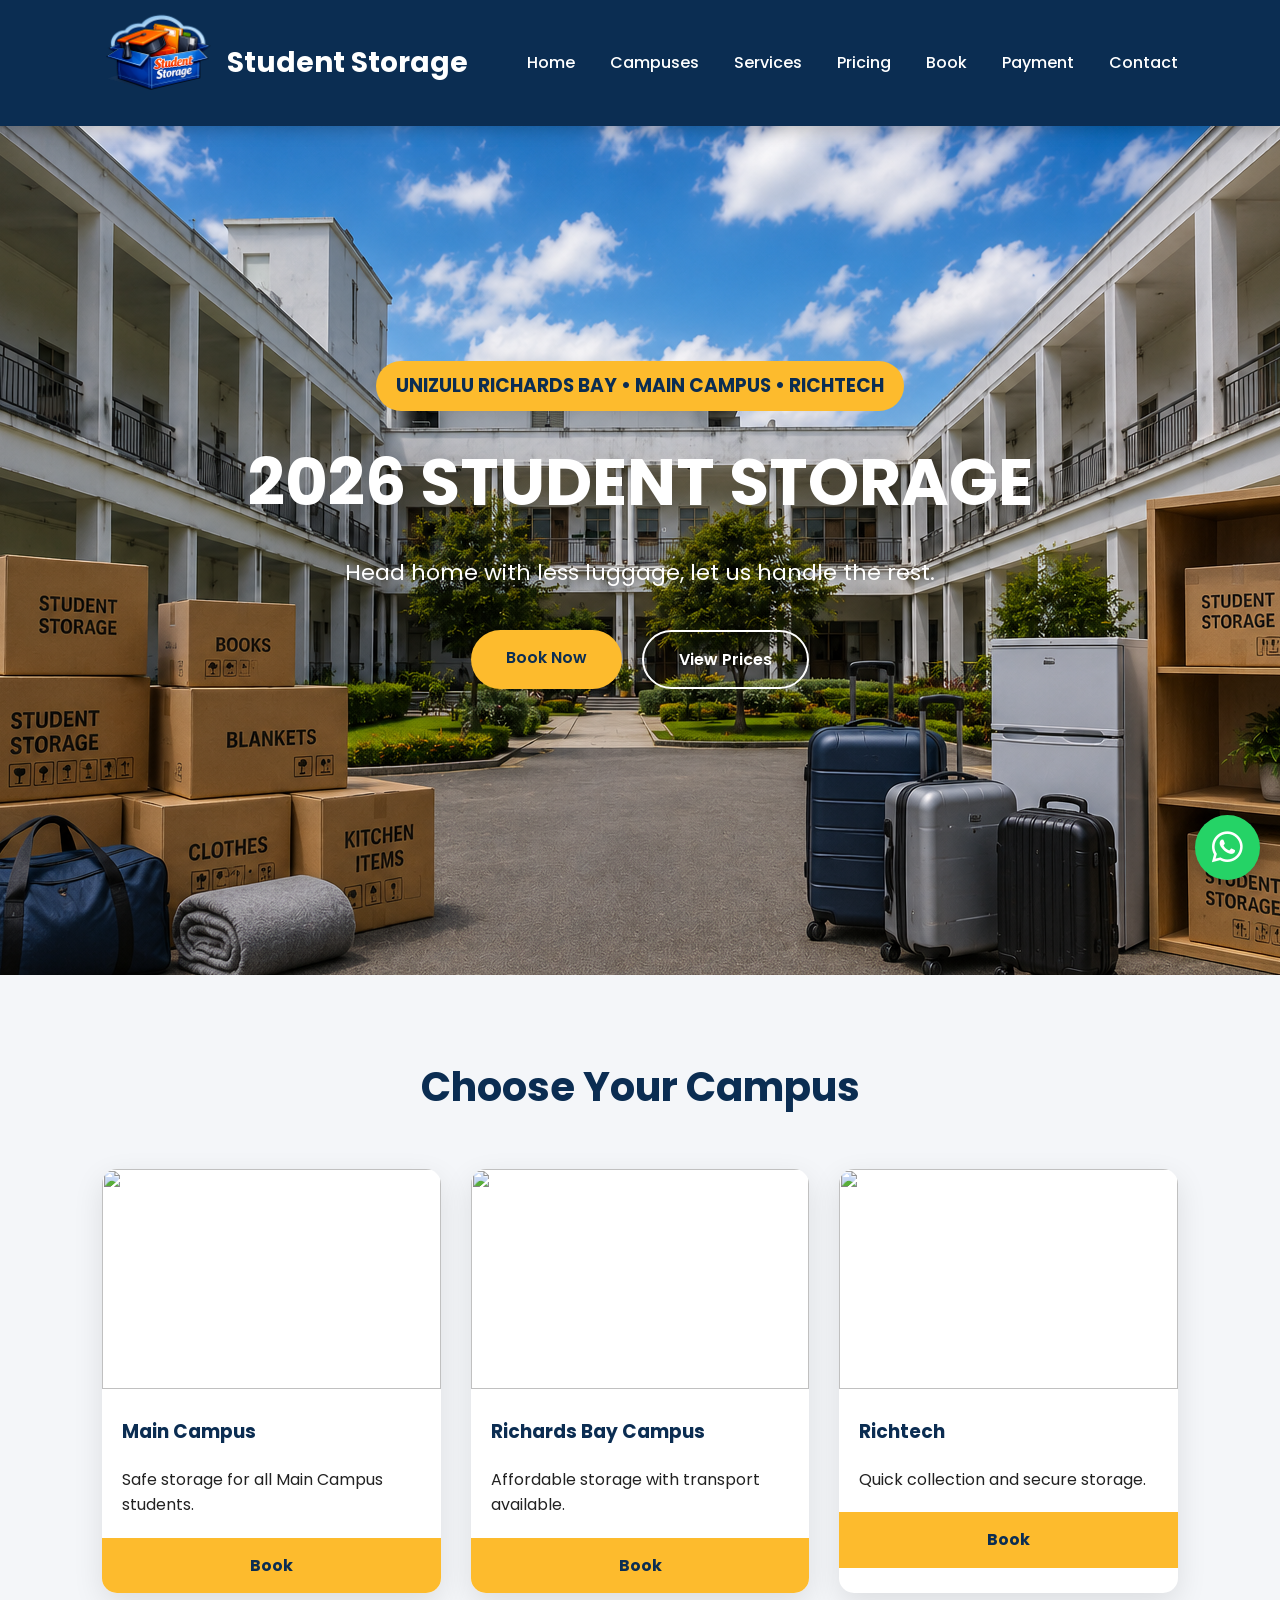
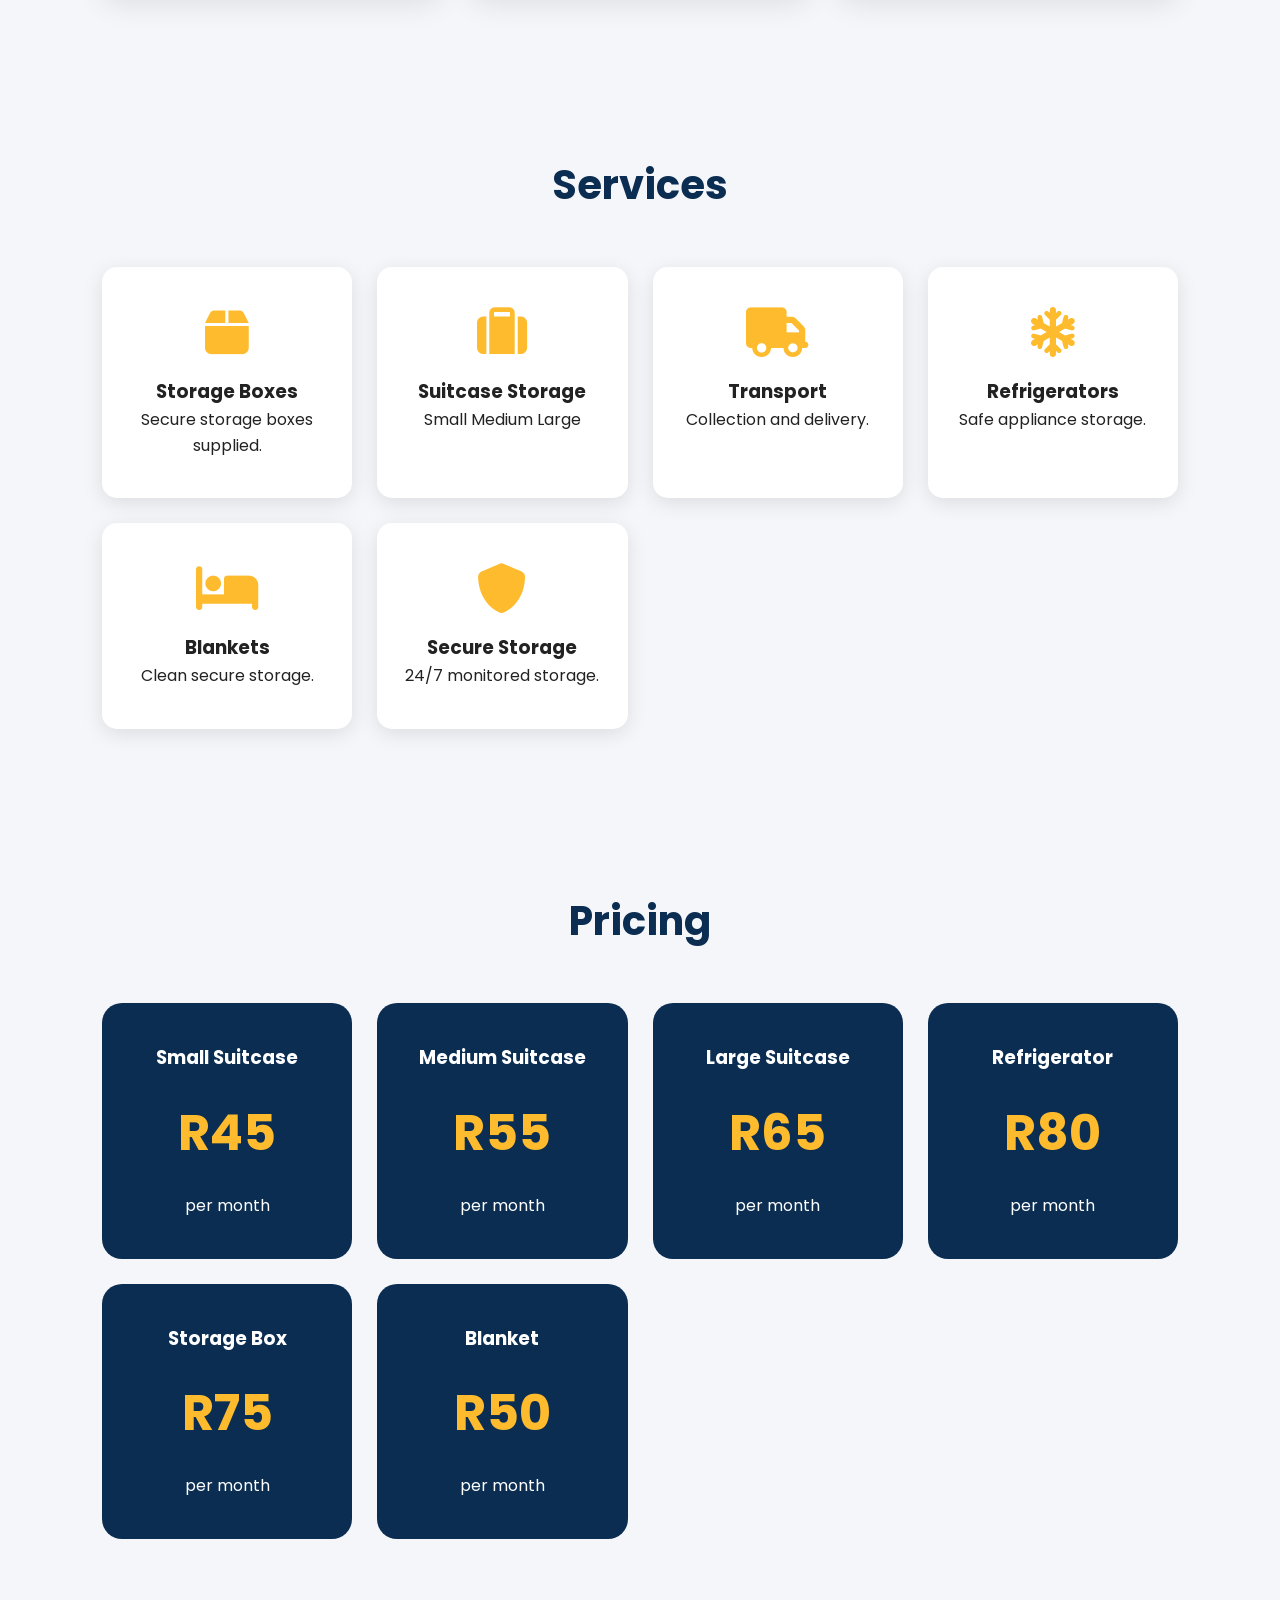
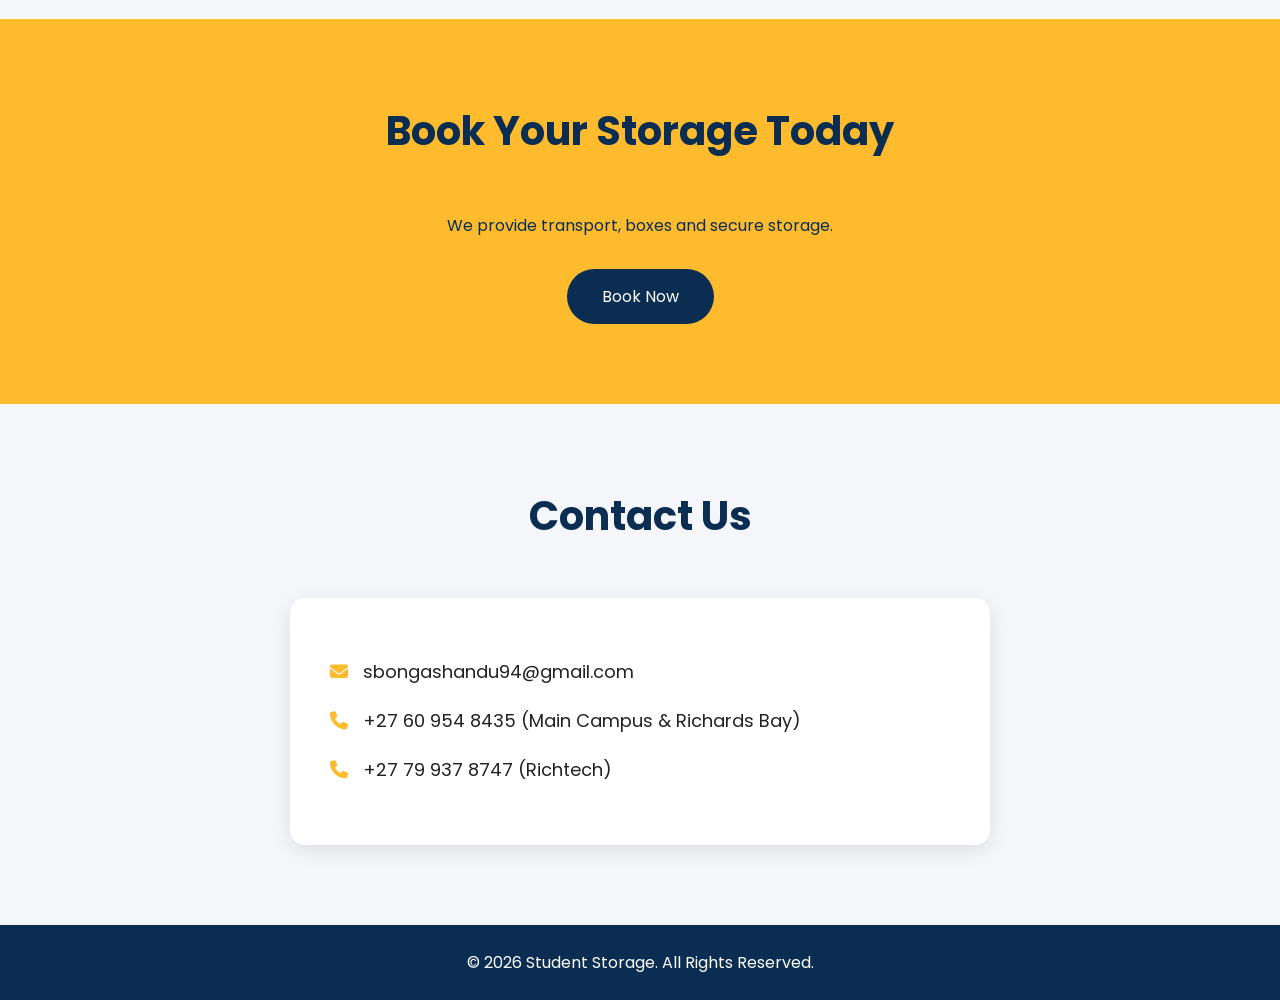
==== index.html @ e417b13e "logo" ====
<!DOCTYPE html>
<html lang="en">

<head>

<meta charset="UTF-8">
<meta name="viewport" content="width=device-width, initial-scale=1.0">

<title>Student Storage 2026</title>

<link rel="stylesheet" href="css/style.css">

<link rel="preconnect" href="https://fonts.googleapis.com">

<link href="https://fonts.googleapis.com/css2?family=Poppins:wght@300;400;500;600;700&display=swap" rel="stylesheet">

<link rel="stylesheet"
href="https://cdnjs.cloudflare.com/ajax/libs/font-awesome/6.6.0/css/all.min.css">

</head>

<body>

<!-- ================= NAVBAR ================= -->

<header>

<nav class="navbar">

<div class="logo">
    <a href="index.html">
        <img src="images/log.png" alt="">
        <span>Student Storage</span>
    </a>
</div>
<ul class="nav-links">

<li><a href="#">Home</a></li>

<li><a href="#campuses">Campuses</a></li>

<li><a href="#services">Services</a></li>

<li><a href="#pricing">Pricing</a></li>

<li><a href="booking.html">Book</a></li>

<li><a href="payment.html">Payment</a></li>

<li><a href="contact.html">Contact</a></li>

</ul>

<div class="menu-btn">

<i class="fa-solid fa-bars"></i>

</div>

</nav>

</header>

<!-- ================= HERO ================= -->

<section class="hero">

<div class="overlay">

<h3>UNIZULU RICHARDS BAY • MAIN CAMPUS • RICHTECH</h3>

<h1>2026 STUDENT STORAGE</h1>

<p>
Head home with less luggage,
let us handle the rest.
</p>

<div class="hero-buttons">

<a href="booking.html" class="btn">
Book Now
</a>

<a href="#pricing" class="btn2">
View Prices
</a>

</div>

</div>

</section>

<!-- ================= CAMPUSES ================= -->

<section id="campuses">

<h2>Choose Your Campus</h2>

<div class="campus-container">

<div class="campus-card">

<img src="images/main-campus.jpg">

<h3>Main Campus</h3>

<p>
Safe storage for all Main Campus students.
</p>

<a href="booking.html" class="card-btn">
Book
</a>

</div>

<div class="campus-card">

<img src="images/richards.jpg">

<h3>Richards Bay Campus</h3>

<p>
Affordable storage with transport available.
</p>

<a href="booking.html" class="card-btn">
Book
</a>

</div>

<div class="campus-card">

<img src="images/richtech.jpg">

<h3>Richtech</h3>

<p>
Quick collection and secure storage.
</p>

<a href="booking.html" class="card-btn">
Book
</a>

</div>

</div>

</section>

<!-- ================= SERVICES ================= -->

<section id="services">

<h2>Services</h2>

<div class="services">

<div class="service">

<i class="fa-solid fa-box"></i>

<h3>Storage Boxes</h3>

<p>
Secure storage boxes supplied.
</p>

</div>

<div class="service">

<i class="fa-solid fa-suitcase"></i>

<h3>Suitcase Storage</h3>

<p>
Small
Medium
Large
</p>

</div>

<div class="service">

<i class="fa-solid fa-truck"></i>

<h3>Transport</h3>

<p>
Collection and delivery.
</p>

</div>

<div class="service">

<i class="fa-solid fa-snowflake"></i>

<h3>Refrigerators</h3>

<p>
Safe appliance storage.
</p>

</div>

<div class="service">

<i class="fa-solid fa-bed"></i>

<h3>Blankets</h3>

<p>
Clean secure storage.
</p>

</div>

<div class="service">

<i class="fa-solid fa-shield"></i>

<h3>Secure Storage</h3>

<p>
24/7 monitored storage.
</p>

</div>

</div>

</section>

<!-- ================= PRICING ================= -->

<section id="pricing">

<h2>Pricing</h2>

<div class="pricing">

<div class="price-card">

<h3>Small Suitcase</h3>

<h1>R45</h1>

<p>per month</p>

</div>

<div class="price-card">

<h3>Medium Suitcase</h3>

<h1>R55</h1>

<p>per month</p>

</div>

<div class="price-card">

<h3>Large Suitcase</h3>

<h1>R65</h1>

<p>per month</p>

</div>

<div class="price-card">

<h3>Refrigerator</h3>

<h1>R80</h1>

<p>per month</p>

</div>

<div class="price-card">

<h3>Storage Box</h3>

<h1>R75</h1>

<p>per month</p>

</div>

<div class="price-card">

<h3>Blanket</h3>

<h1>R50</h1>

<p>per month</p>

</div>

</div>

</section>

<!-- ================= CTA ================= -->

<section class="cta">

<h2>
Book Your Storage Today
</h2>

<p>

We provide transport,
boxes and secure storage.

</p>

<a href="booking.html">

Book Now

</a>

</section>

<!-- ================= CONTACT ================= -->

<section class="contact">

<h2>Contact Us</h2>

<div class="contact-box">

<p>

<i class="fa-solid fa-envelope"></i>

sbongashandu94@gmail.com

</p>

<p>

<i class="fa-solid fa-phone"></i>

+27 60 954 8435

(Main Campus & Richards Bay)

</p>

<p>

<i class="fa-solid fa-phone"></i>

+27 79 937 8747

(Richtech)

</p>

</div>

</section>

<!-- ================= FOOTER ================= -->

<footer>

<p>

© 2026 Student Storage.

All Rights Reserved.

</p>

</footer>

<!-- ================= WHATSAPP ================= -->

<a
href="https://wa.me/27609548435"
class="whatsapp"
target="_blank">

<i class="fab fa-whatsapp"></i>

</a>

<script src="js/script.js"></script>

</body>

</html>
---- css/style.css ----
/* ==========================
   GOOGLE FONT & RESET
========================== */

*{
    margin:0;
    padding:0;
    box-sizing:border-box;
}

html{
    scroll-behavior:smooth;
}

body{
    font-family:'Poppins',sans-serif;
    background:#f4f6f9;
    color:#222;
    line-height:1.6;
}

/* ==========================
   NAVBAR
========================== */

header{
    position:fixed;
    top:0;
    width:100%;
    z-index:999;
}

.navbar{

    background:#0b2d52;

    display:flex;

    justify-content:space-between;

    align-items:center;

    padding:18px 8%;

    box-shadow:0 5px 15px rgba(0,0,0,.2);

}

.logo{

    color:#FDBB2D;

    font-size:28px;

    font-weight:700;

}

.nav-links{

    display:flex;

    list-style:none;

    gap:35px;

}

.nav-links a{

    color:white;

    text-decoration:none;

    font-weight:500;

    transition:.3s;

}

.nav-links a:hover{

    color:#FDBB2D;

}

.menu-btn{

    display:none;

    color:white;

    font-size:28px;

    cursor:pointer;

}

/* ==========================
   HERO
========================== */

.hero{
    margin-top:75px;
    height:100vh;

    background:
    linear-gradient(rgba(11,45,82,.65),
    rgba(11,45,82,.65)),


    background-size:cover;
    background-position:center;
    background-repeat:no-repeat;
    background-image:url("../images/hero-bg.png");

    display:flex;
    justify-content:center;
    align-items:center;
    text-align:center;
    color:white;
}

.overlay{

    max-width:900px;

    padding:20px;

}

.hero h3{

    display:inline-block;

    background:#FDBB2D;

    color:#0b2d52;

    padding:10px 20px;

    border-radius:30px;

    margin-bottom:20px;

}

.hero h1{

    font-size:65px;

    margin-bottom:20px;

}

.hero p{

    font-size:22px;

    margin-bottom:40px;

}

.hero-buttons{

    display:flex;

    justify-content:center;

    gap:20px;

    flex-wrap:wrap;

}

.btn,
.btn2{

    padding:15px 35px;

    border-radius:50px;

    text-decoration:none;

    font-weight:600;

    transition:.3s;

}

.btn{

    background:#FDBB2D;

    color:#0b2d52;

}

.btn:hover{

    transform:translateY(-4px);

}

.btn2{

    border:2px solid white;

    color:white;

}

.btn2:hover{

    background:white;

    color:#0b2d52;

}

/* ==========================
   SECTION
========================== */

section{

    padding:80px 8%;

}

section h2{

    text-align:center;

    font-size:40px;

    margin-bottom:50px;

    color:#0b2d52;

}

/* ==========================
   CAMPUS
========================== */

.campus-container{

    display:grid;

    grid-template-columns:repeat(auto-fit,minmax(300px,1fr));

    gap:30px;

}

.campus-card{

    background:white;

    border-radius:15px;

    overflow:hidden;

    box-shadow:0 10px 30px rgba(0,0,0,.1);

    transition:.3s;

}

.campus-card:hover{

    transform:translateY(-10px);

}

.campus-card img{

    width:100%;

    height:220px;

    object-fit:cover;

}

.campus-card h3{

    padding:20px;

    color:#0b2d52;

}

.campus-card p{

    padding:0 20px 20px;

}

.card-btn{

    display:block;

    background:#FDBB2D;

    color:#0b2d52;

    text-align:center;

    padding:15px;

    text-decoration:none;

    font-weight:bold;

}

/* ==========================
   SERVICES
========================== */

.services{

    display:grid;

    grid-template-columns:repeat(auto-fit,minmax(250px,1fr));

    gap:25px;

}

.service{

    background:white;

    text-align:center;

    padding:40px 20px;

    border-radius:15px;

    transition:.3s;

    box-shadow:0 5px 20px rgba(0,0,0,.1);

}

.service:hover{

    transform:translateY(-8px);

}

.service i{

    font-size:50px;

    color:#FDBB2D;

    margin-bottom:20px;

}

/* ==========================
   PRICING
========================== */

.pricing{

    display:grid;

    grid-template-columns:repeat(auto-fit,minmax(250px,1fr));

    gap:25px;

}

.price-card{

    background:#0b2d52;

    color:white;

    border-radius:20px;

    padding:40px;

    text-align:center;

    transition:.3s;

}

.price-card:hover{

    transform:scale(1.05);

}

.price-card h1{

    color:#FDBB2D;

    font-size:50px;

    margin:20px 0;

}

/* ==========================
   CTA
========================== */

.cta{

    background:#FDBB2D;

    text-align:center;

    color:#0b2d52;

}

.cta h2{

    color:#0b2d52;

}

.cta a{

    display:inline-block;

    margin-top:30px;

    padding:15px 35px;

    background:#0b2d52;

    color:white;

    border-radius:40px;

    text-decoration:none;

}

/* ==========================
   CONTACT
========================== */

.contact-box{

    max-width:700px;

    margin:auto;

    background:white;

    padding:40px;

    border-radius:15px;

    box-shadow:0 5px 20px rgba(0,0,0,.1);

}

.contact-box p{

    margin:20px 0;

    font-size:18px;

}

.contact-box i{

    color:#FDBB2D;

    margin-right:10px;

}

/* ==========================
   FOOTER
========================== */

footer{

    background:#0b2d52;

    color:white;

    text-align:center;

    padding:25px;

}

/* ==========================
   WHATSAPP
========================== */

.whatsapp{

    position:fixed;

    right:20px;

    bottom:20px;

    width:65px;

    height:65px;

    background:#25D366;

    color:white;

    border-radius:50%;

    display:flex;

    justify-content:center;

    align-items:center;

    text-decoration:none;

    font-size:35px;

    box-shadow:0 5px 20px rgba(0,0,0,.3);

    transition:.3s;

}

.whatsapp:hover{

    transform:scale(1.1);

}

/* ==========================
   RESPONSIVE
========================== */

@media(max-width:900px){

.nav-links{

display:none;

}

.menu-btn{

display:block;

}

.hero h1{

font-size:42px;

}

.hero p{

font-size:18px;

}

.hero{

height:80vh;

}

section{

padding:60px 20px;

}

}
/* Mobile Menu */

.nav-links.show{
    display:flex;
    flex-direction:column;
    position:absolute;
    top:75px;
    left:0;
    width:100%;
    background:#0b2d52;
    padding:20px;
    gap:20px;
}

/* Active Nav */

.nav-links a.active{
    color:#FDBB2D;
}

/* Scroll Animation */

.hidden{
    opacity:0;
    transform:translateY(60px);
    transition:all .8s ease;
}

.visible{
    opacity:1;
    transform:translateY(0);
}
/* ==========================
   CONTACT PAGE
========================== */

.contact-hero{
    height:45vh;

    background:
    linear-gradient(
    rgba(10,35,70,.75),
    rgba(10,35,70,.75)
    ),
    url("../images/contact-bg.png");

    background-size:cover;
    background-position:center;

    display:flex;
    align-items:center;
    justify-content:center;

    text-align:center;
    color:white;
}


.contact-container{

    width:90%;
    max-width:1200px;

    margin:70px auto;

    display:grid;

    grid-template-columns:1fr 1fr;

    gap:40px;

}


.contact-info,
.contact-form{

    background:white;

    padding:40px;

    border-radius:20px;

    box-shadow:0 10px 25px rgba(0,0,0,.08);

}


.contact-form input,
.contact-form textarea{

    width:100%;

    padding:15px;

    margin-bottom:20px;

    border-radius:10px;

    border:1px solid #ddd;

}


.contact-form button{

    background:#FDBB2D;

    color:#0b2d52;

    padding:15px 35px;

    border:none;

    border-radius:40px;

    font-weight:bold;

    cursor:pointer;

}


@media(max-width:768px){

.contact-container{

    grid-template-columns:1fr;

}

}/* ==========================
   WHATSAPP OPTIONS
========================== */


.whatsapp-options{

    margin-top:40px;

    text-align:center;

}


.whatsapp-options h2{

    color:#0b2d52;

    margin-bottom:25px;

}



.whatsapp-btn{

    display:block;

    width:280px;

    margin:15px auto;

    padding:15px 25px;

    background:#25D366;

    color:white;

    text-decoration:none;

    border-radius:40px;

    font-weight:bold;

    transition:.3s;

}



.whatsapp-btn i{

    margin-right:10px;

    font-size:20px;

}




.whatsapp-btn:hover{

    transform:translateY(-5px);

    box-shadow:0 10px 20px rgba(0,0,0,.2);

}
.logo img{
    height:80px;
    width:auto;
    transform:scale(1.4);
    transform-origin:left;
}
.logo img{
    height:90px;
    width:auto;
}
.logo{
    display:flex;
    align-items:center;
}

.logo a{
    display:flex;
    align-items:center;
    gap:35px;
    text-decoration:none;
}

.logo img{
    height:90px;
    width: auto;
    display:block;
}

.logo span{
    color:white;
    font: size 22px;
    font-weight:700;
    line-height:1;
    margin:0;
}
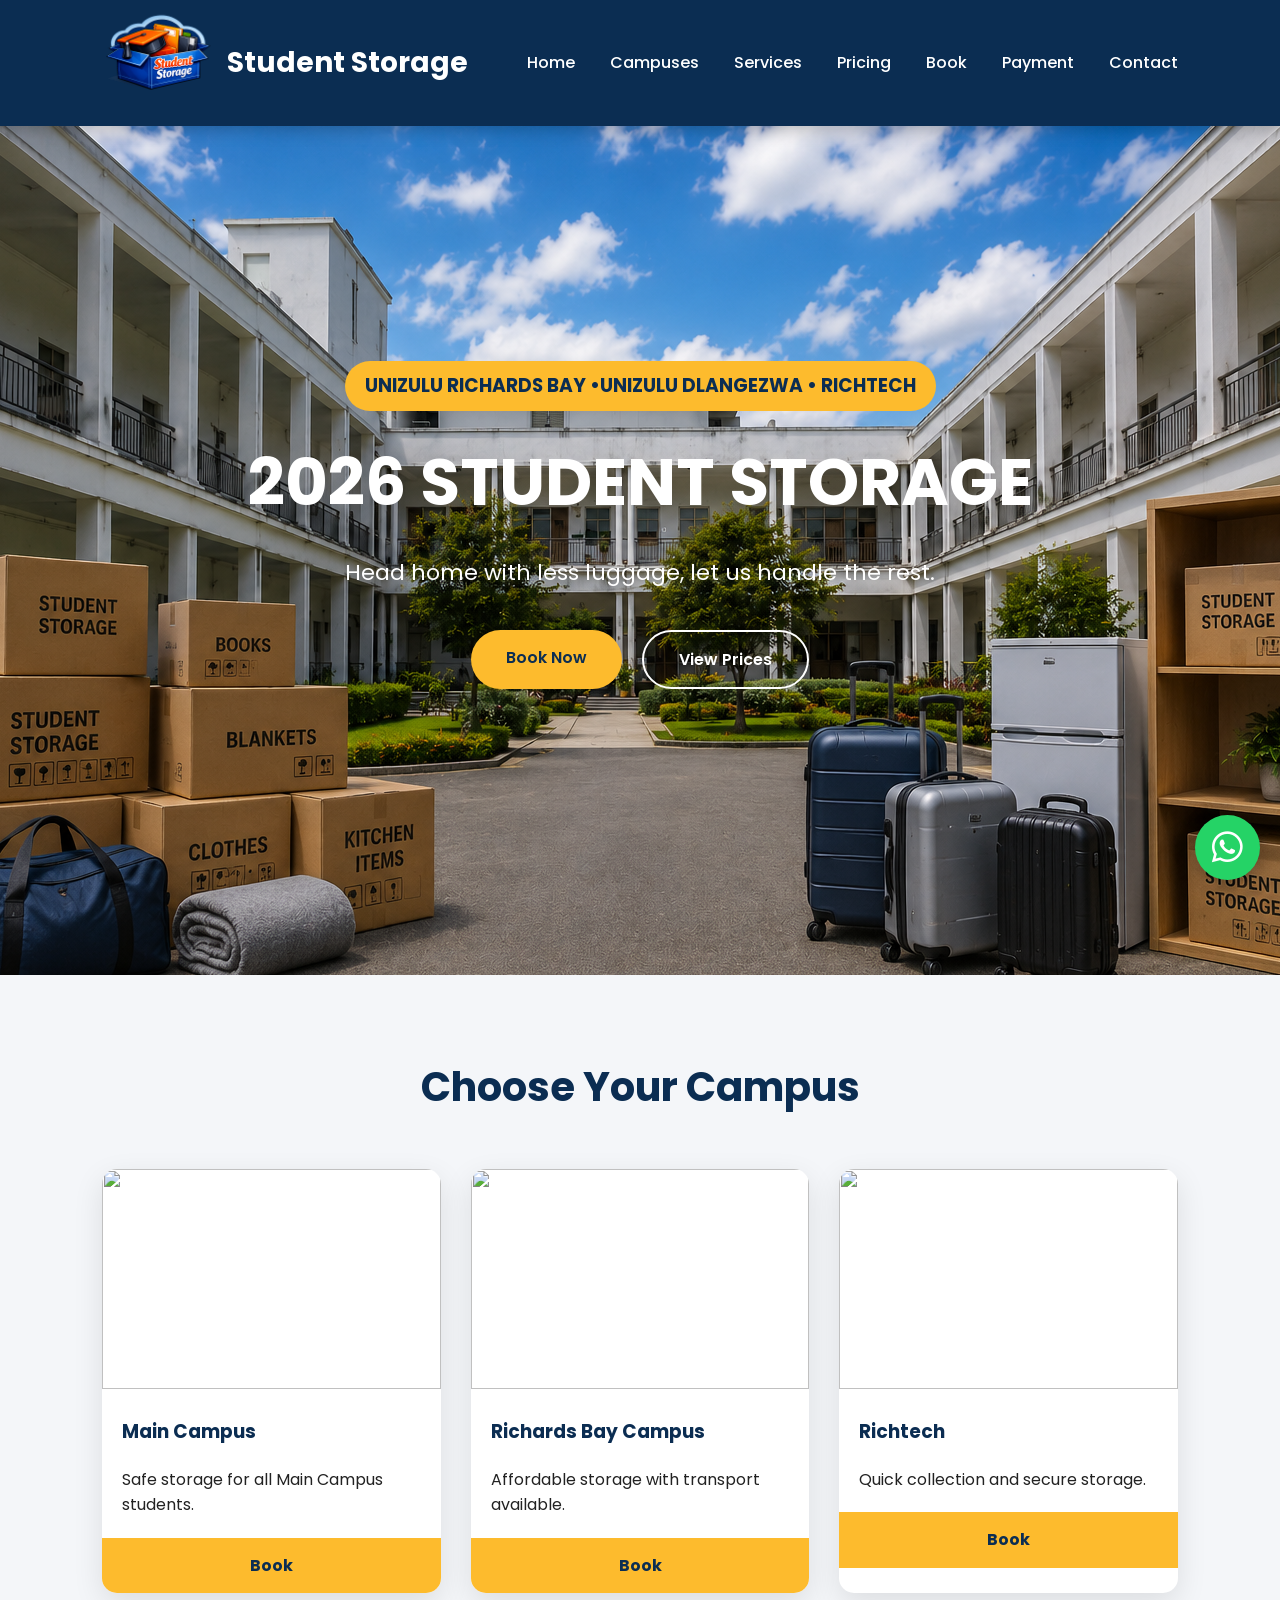
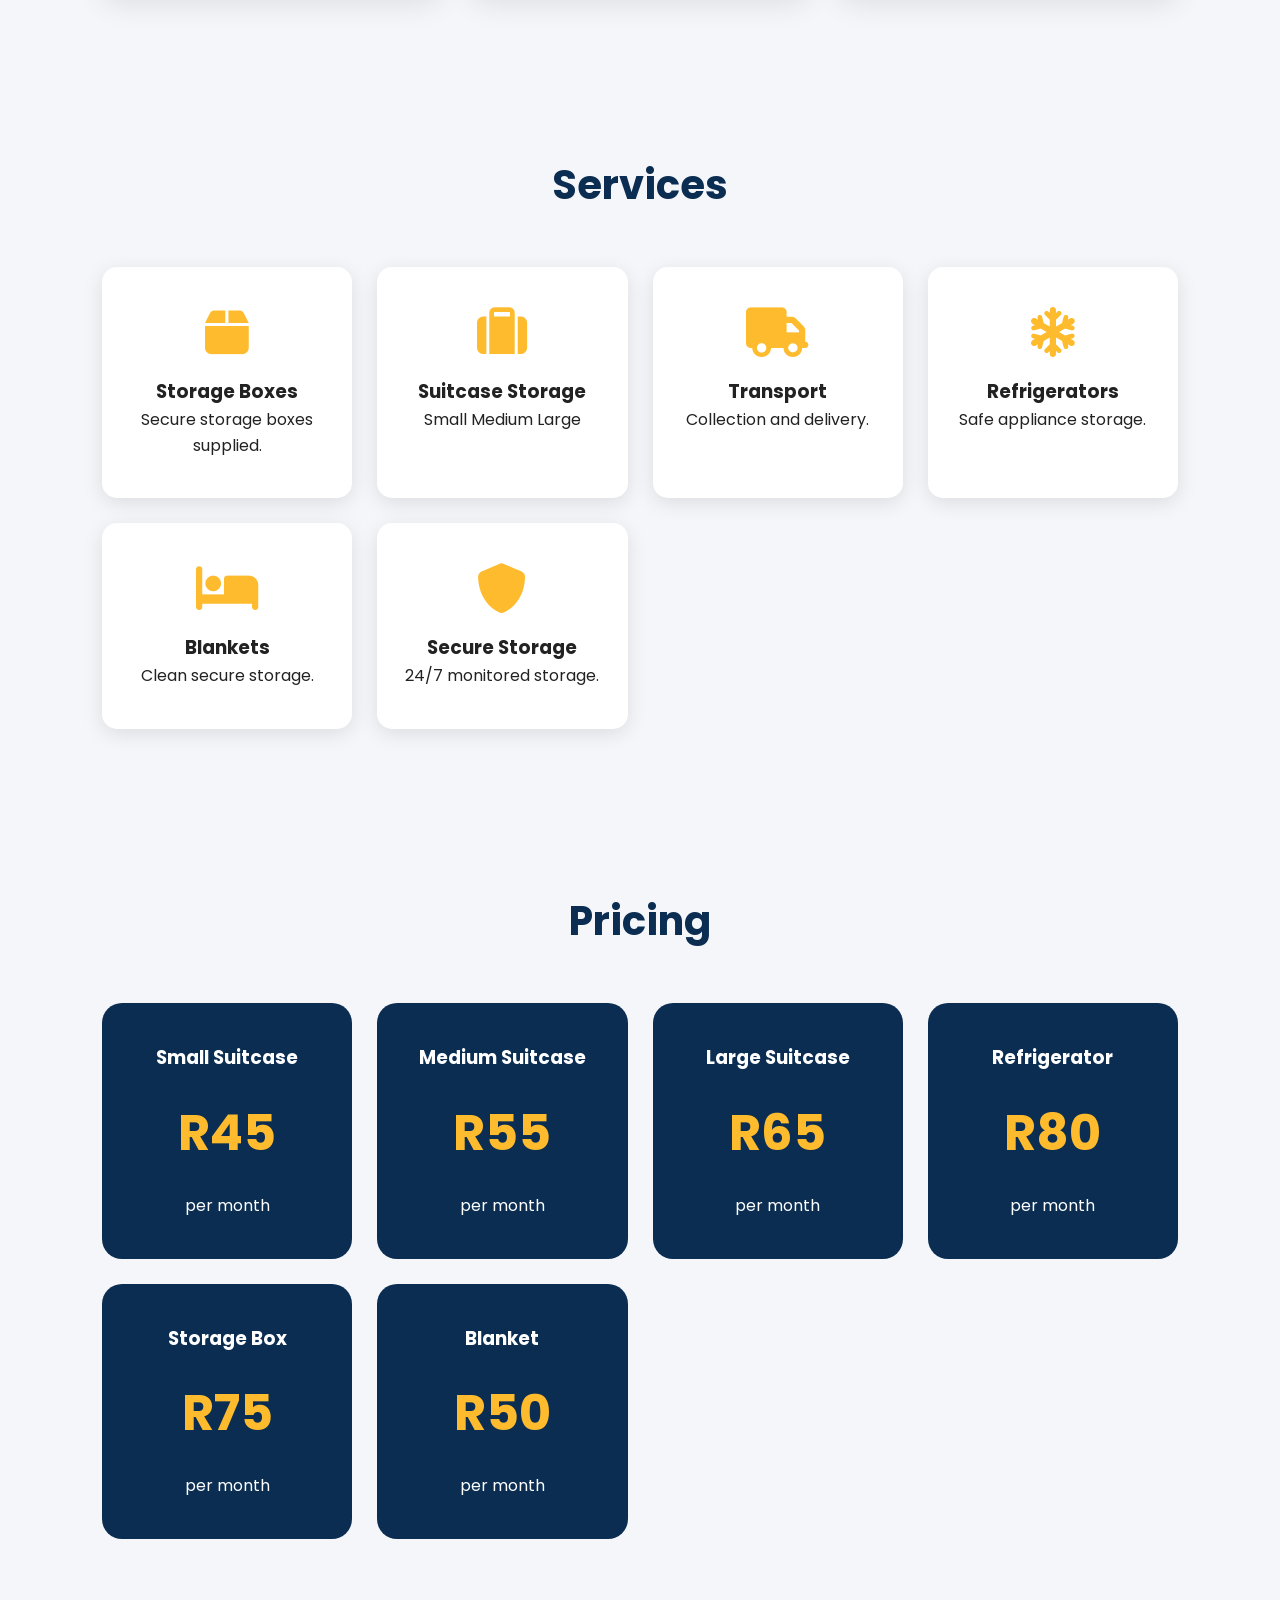
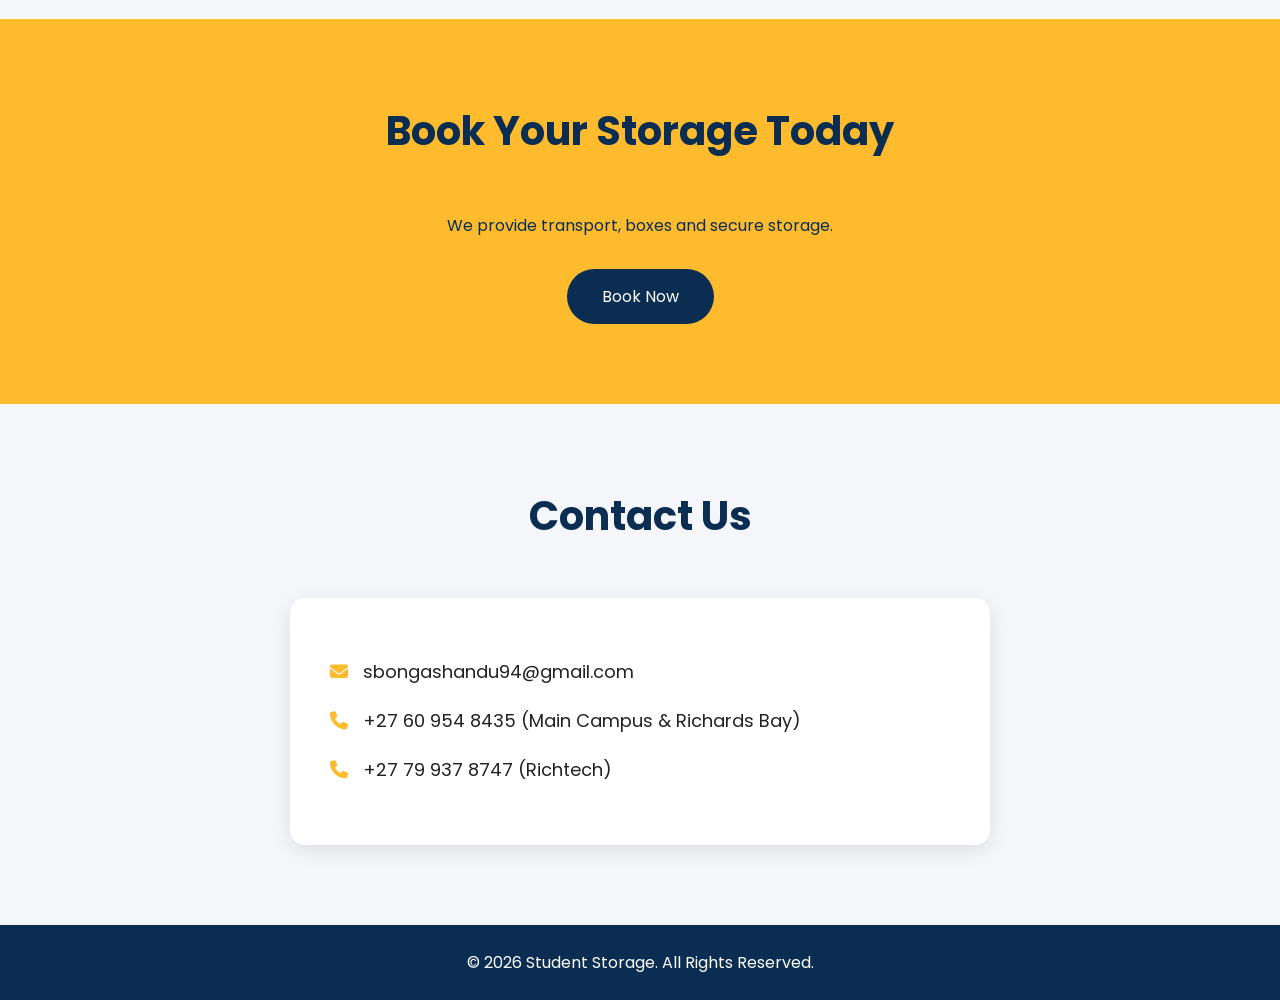
==== commit 93ae4261: "name update" ====
--- a/index.html
+++ b/index.html
@@ -67,7 +67,7 @@
 
 <div class="overlay">
 
-<h3>UNIZULU RICHARDS BAY • MAIN CAMPUS • RICHTECH</h3>
+<h3>UNIZULU RICHARDS BAY •UNIZULU DLANGEZWA • RICHTECH</h3>
 
 <h1>2026 STUDENT STORAGE</h1>
 
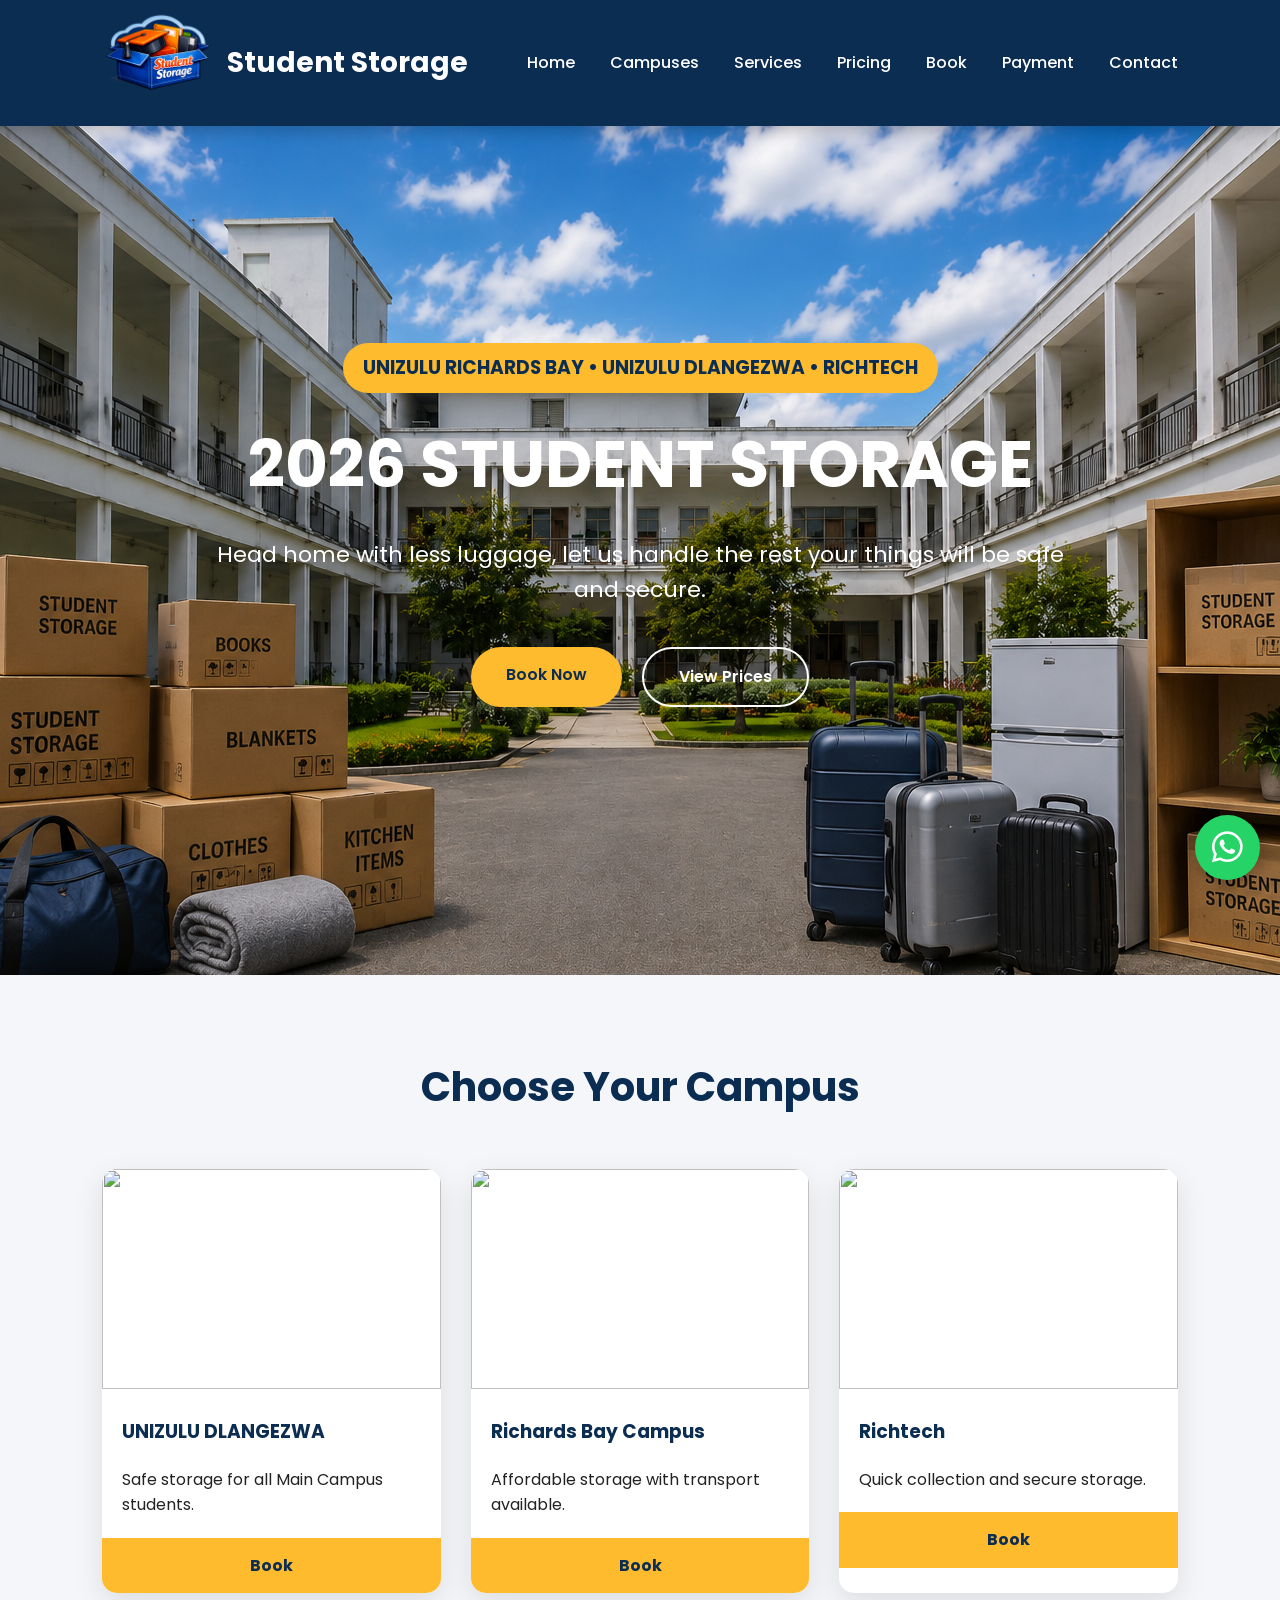
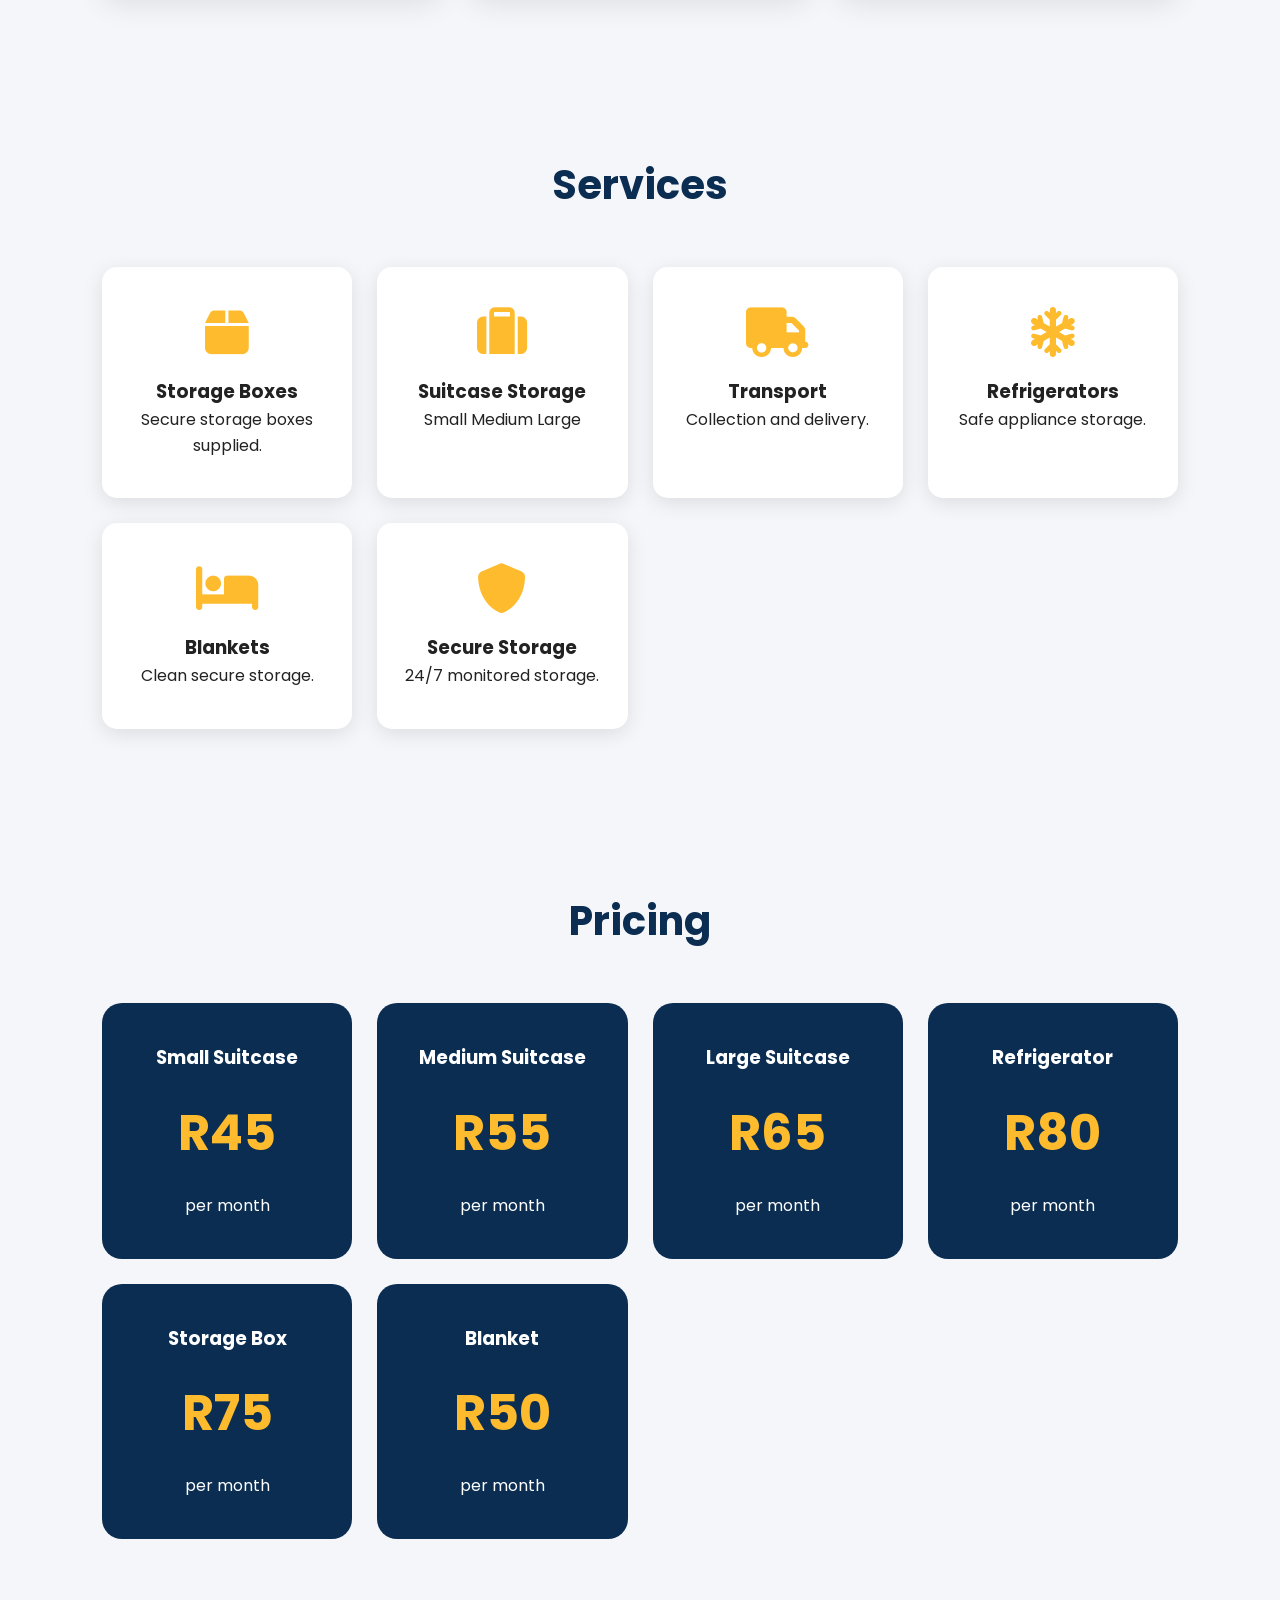
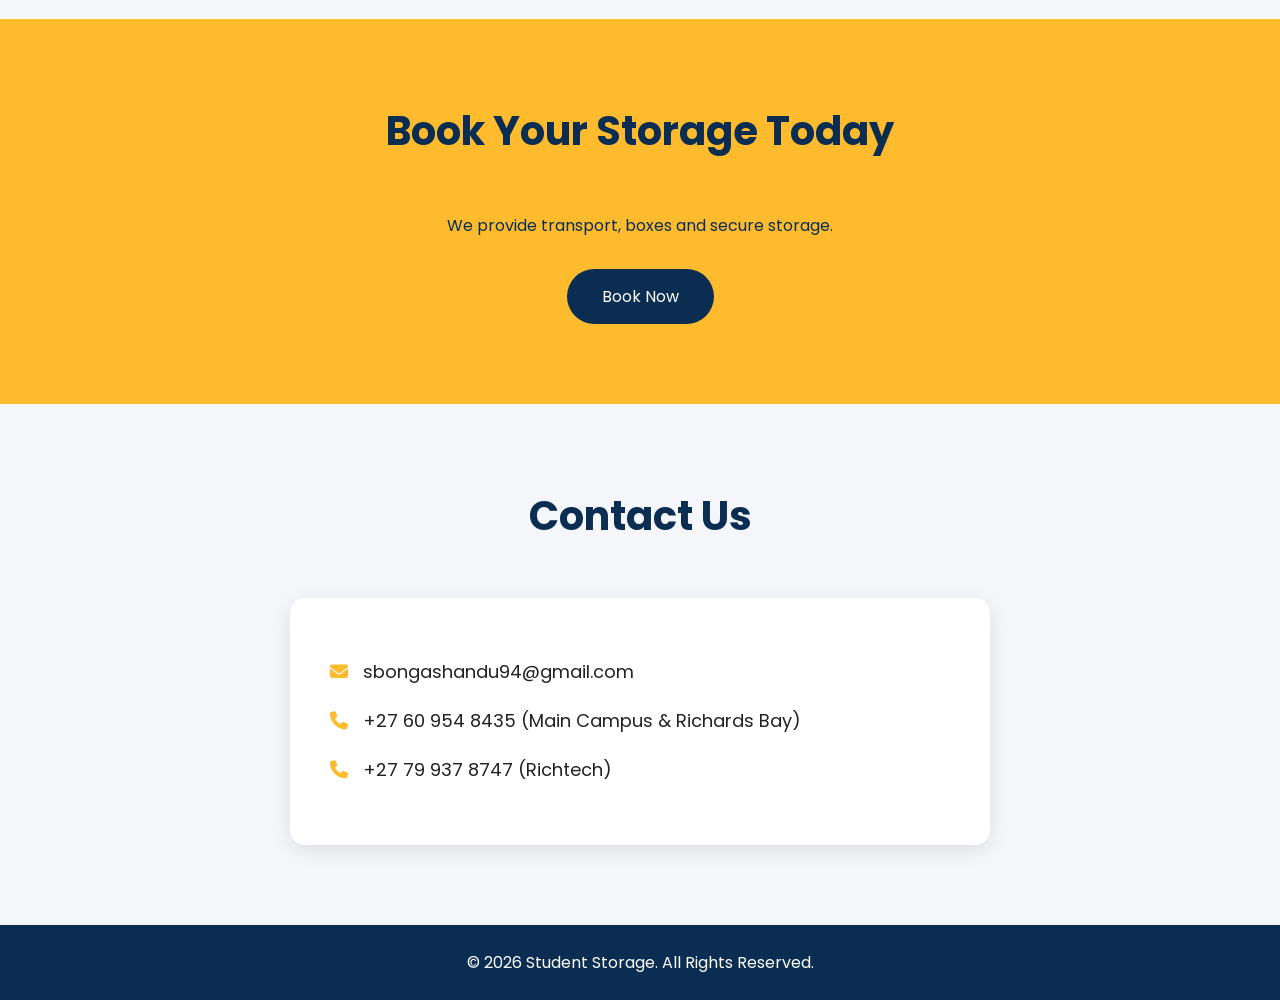
==== commit a5c6b738: "ll" ====
--- a/index.html
+++ b/index.html
@@ -67,13 +67,13 @@
 
 <div class="overlay">
 
-<h3>UNIZULU RICHARDS BAY •UNIZULU DLANGEZWA • RICHTECH</h3>
+<h3>UNIZULU RICHARDS BAY • UNIZULU DLANGEZWA • RICHTECH</h3>
 
 <h1>2026 STUDENT STORAGE</h1>
 
 <p>
 Head home with less luggage,
-let us handle the rest.
+let us handle the rest your things will be safe and secure.
 </p>
 
 <div class="hero-buttons">
@@ -104,7 +104,7 @@
 
 <img src="images/main-campus.jpg">
 
-<h3>Main Campus</h3>
+<h3>UNIZULU DLANGEZWA</h3>
 
 <p>
 Safe storage for all Main Campus students.
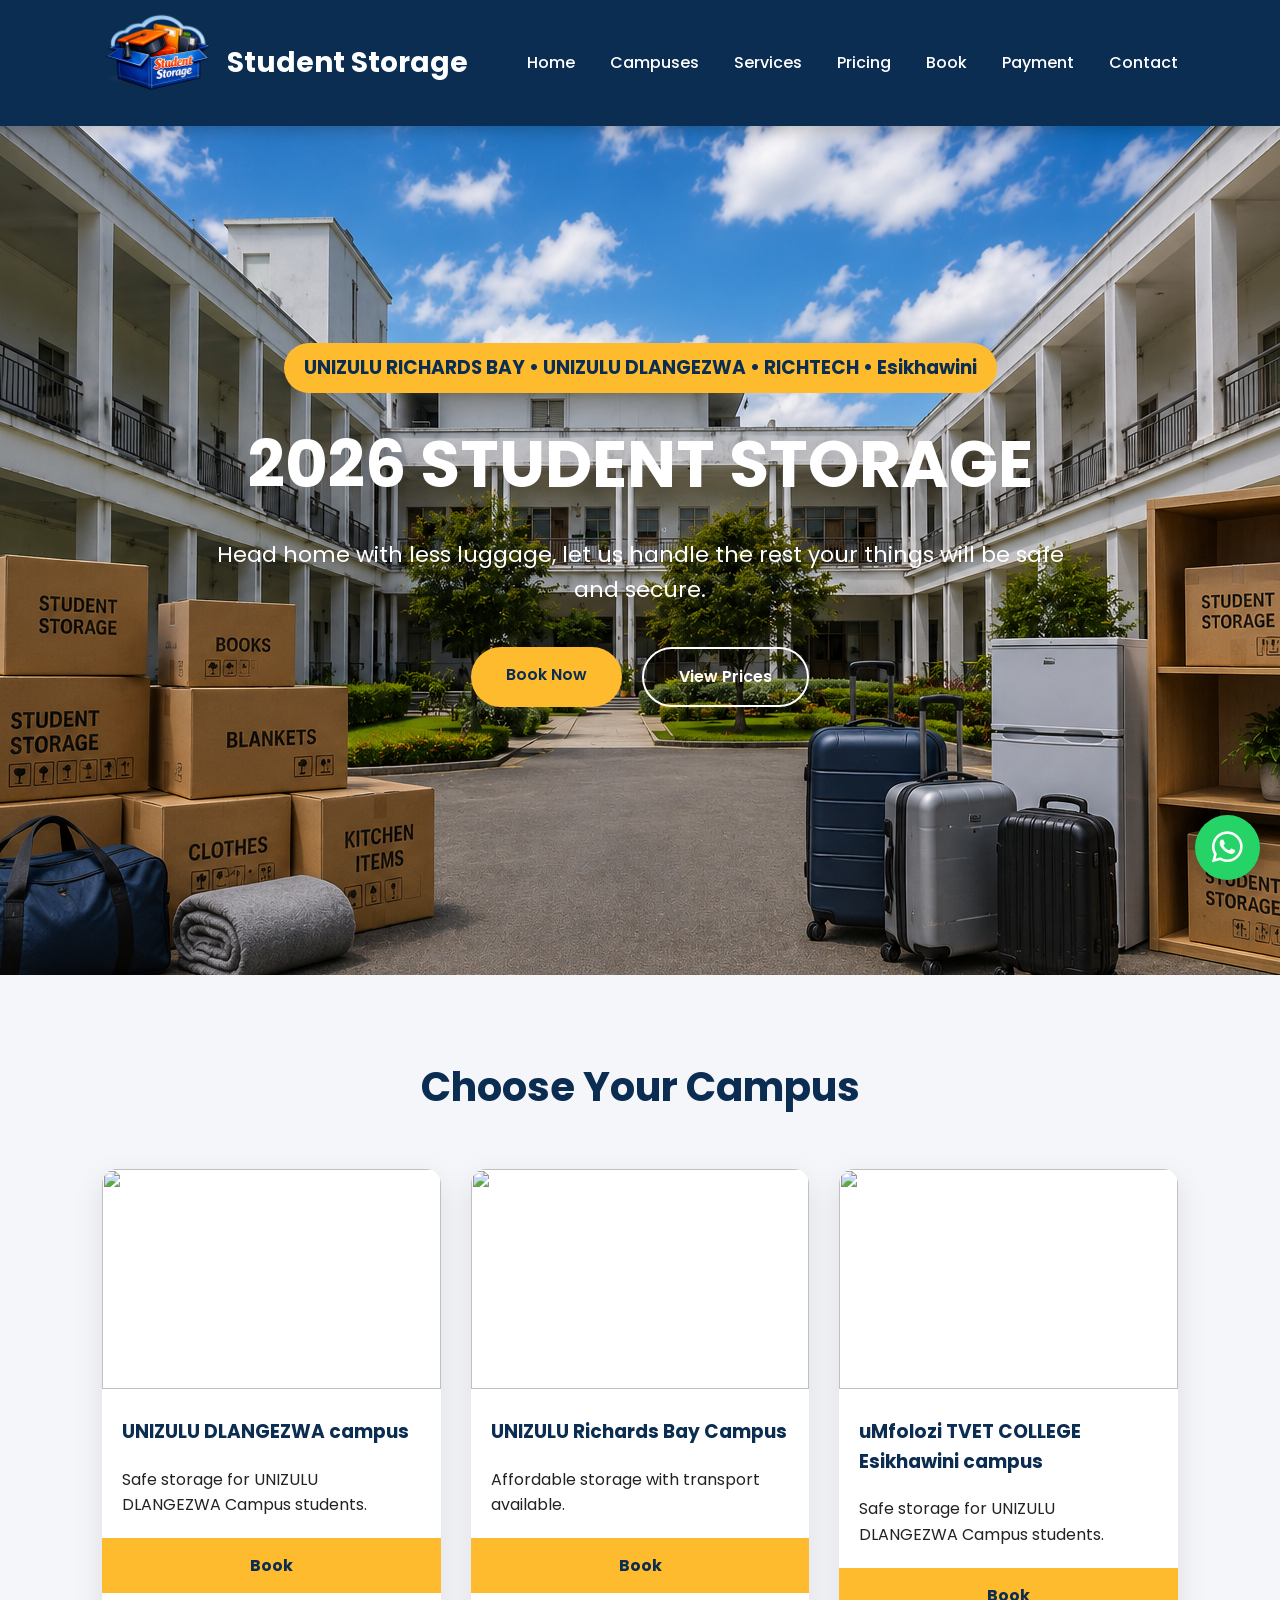
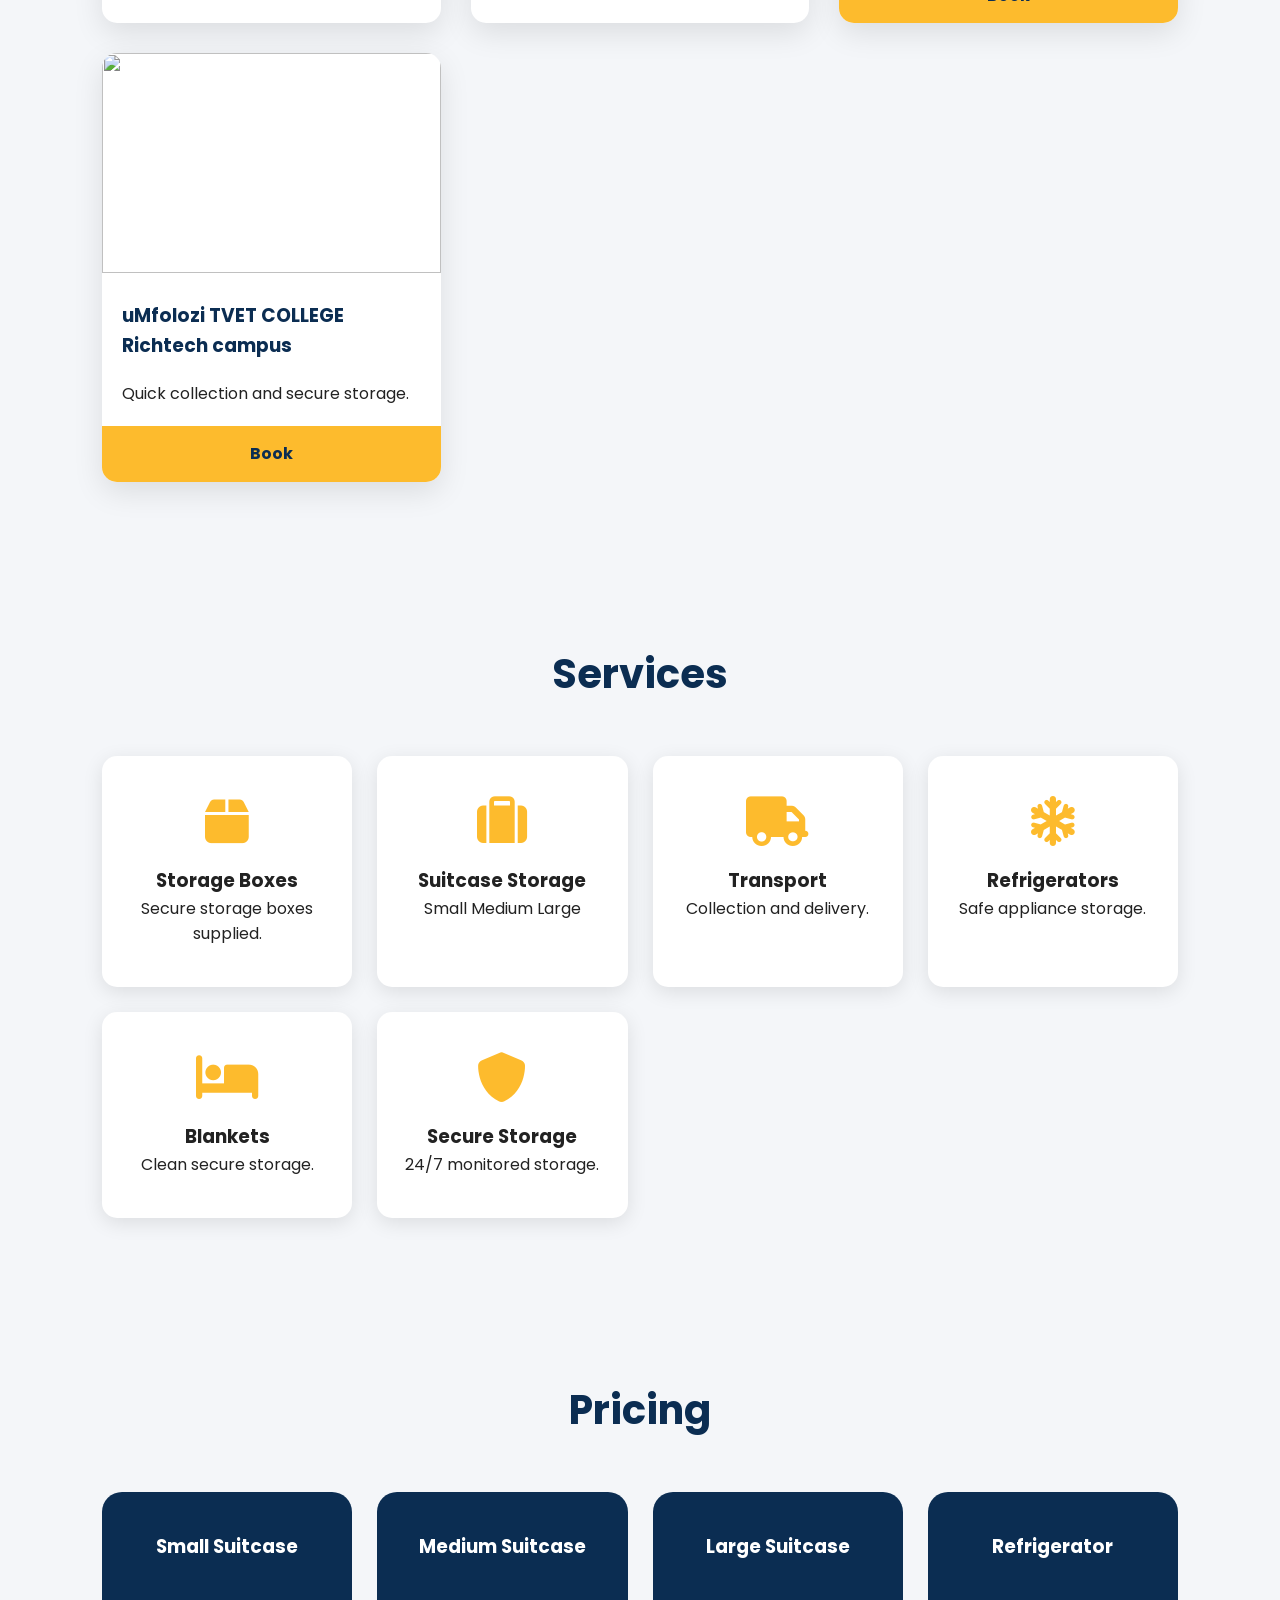
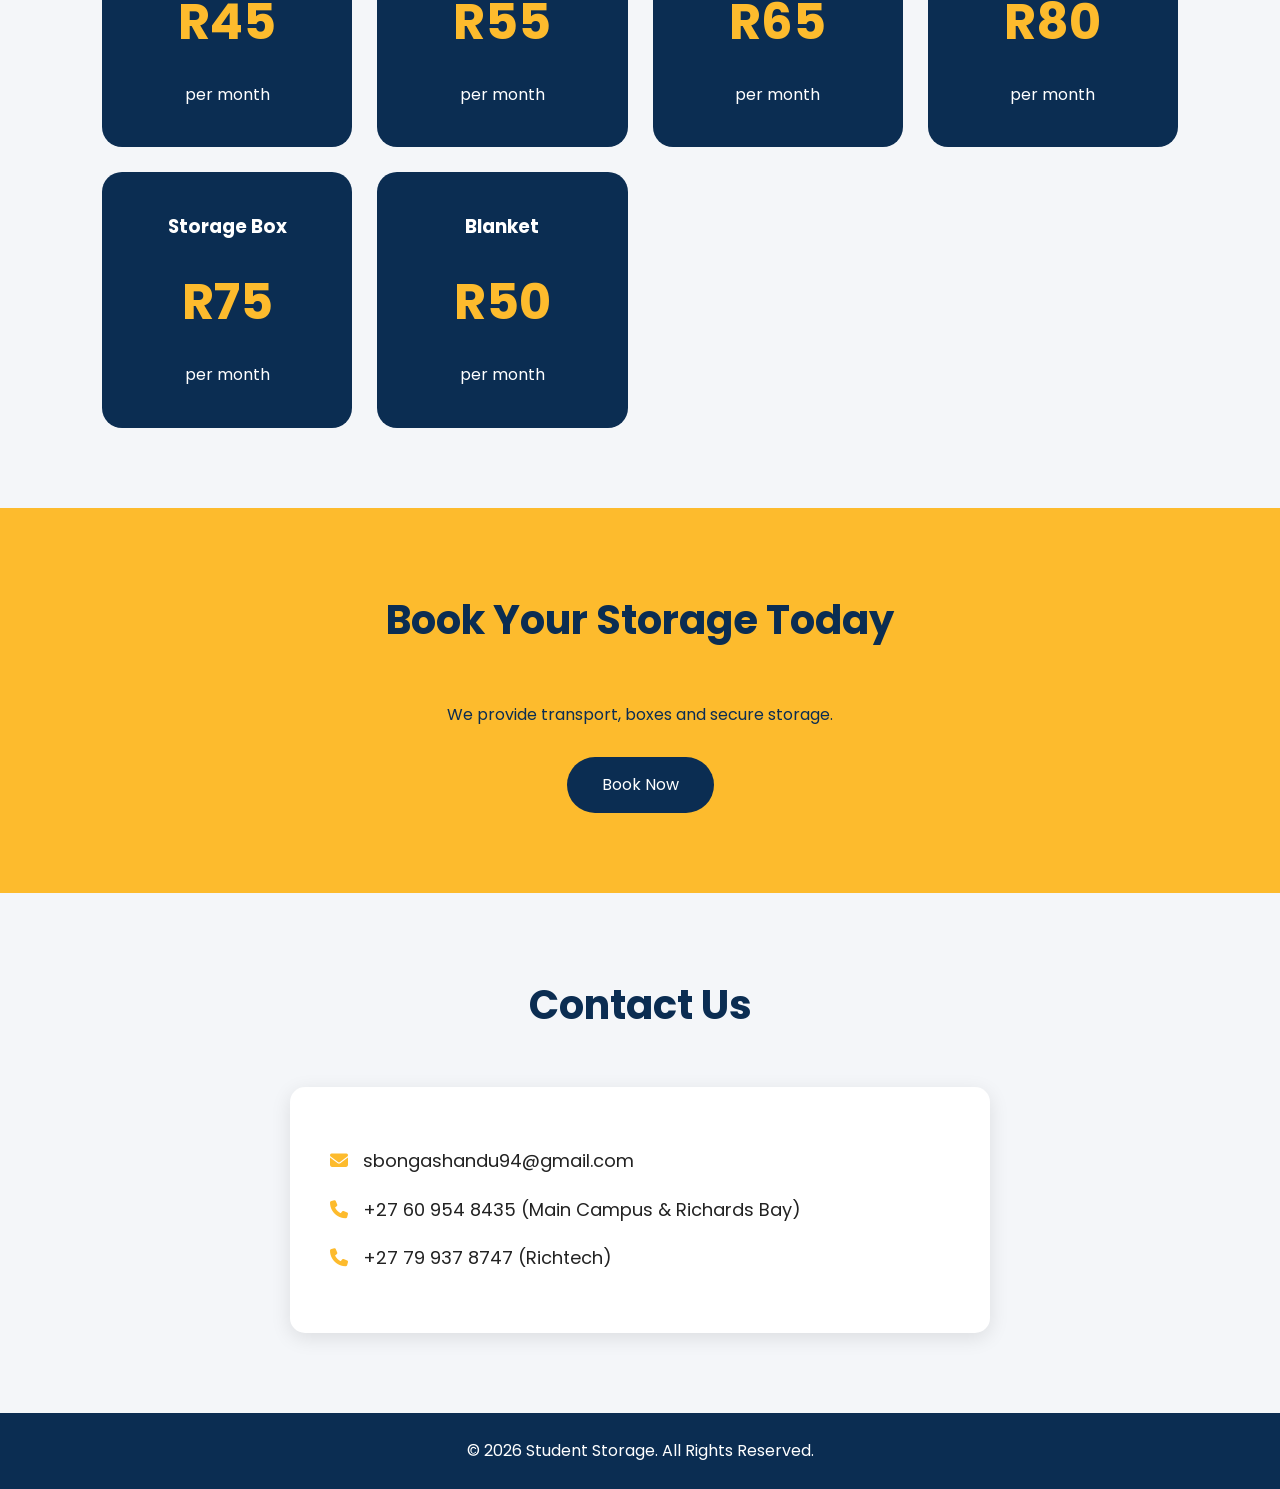
==== commit 70007acd: "upd" ====
--- a/index.html
+++ b/index.html
@@ -67,7 +67,7 @@
 
 <div class="overlay">
 
-<h3>UNIZULU RICHARDS BAY • UNIZULU DLANGEZWA • RICHTECH</h3>
+<h3>UNIZULU RICHARDS BAY • UNIZULU DLANGEZWA • RICHTECH • Esikhawini</h3>
 
 <h1>2026 STUDENT STORAGE</h1>
 
@@ -104,10 +104,10 @@
 
 <img src="images/main-campus.jpg">
 
-<h3>UNIZULU DLANGEZWA</h3>
-
-<p>
-Safe storage for all Main Campus students.
+<h3>UNIZULU DLANGEZWA campus</h3>
+
+<p>
+Safe storage for UNIZULU DLANGEZWA Campus students.
 </p>
 
 <a href="booking.html" class="card-btn">
@@ -120,7 +120,7 @@
 
 <img src="images/richards.jpg">
 
-<h3>Richards Bay Campus</h3>
+<h3> UNIZULU Richards Bay Campus</h3>
 
 <p>
 Affordable storage with transport available.
@@ -131,12 +131,27 @@
 </a>
 
 </div>
-
 <div class="campus-card">
 
+<img src="images/main-campus.jpg">
+
+<h3>uMfolozi TVET COLLEGE Esikhawini campus</h3>
+
+<p>
+Safe storage for UNIZULU DLANGEZWA Campus students.
+</p>
+
+<a href="booking.html" class="card-btn">
+Book
+</a>
+
+</div>
+
+<div class="campus-card">
+
 <img src="images/richtech.jpg">
 
-<h3>Richtech</h3>
+<h3>uMfolozi TVET COLLEGE Richtech campus</h3>
 
 <p>
 Quick collection and secure storage.
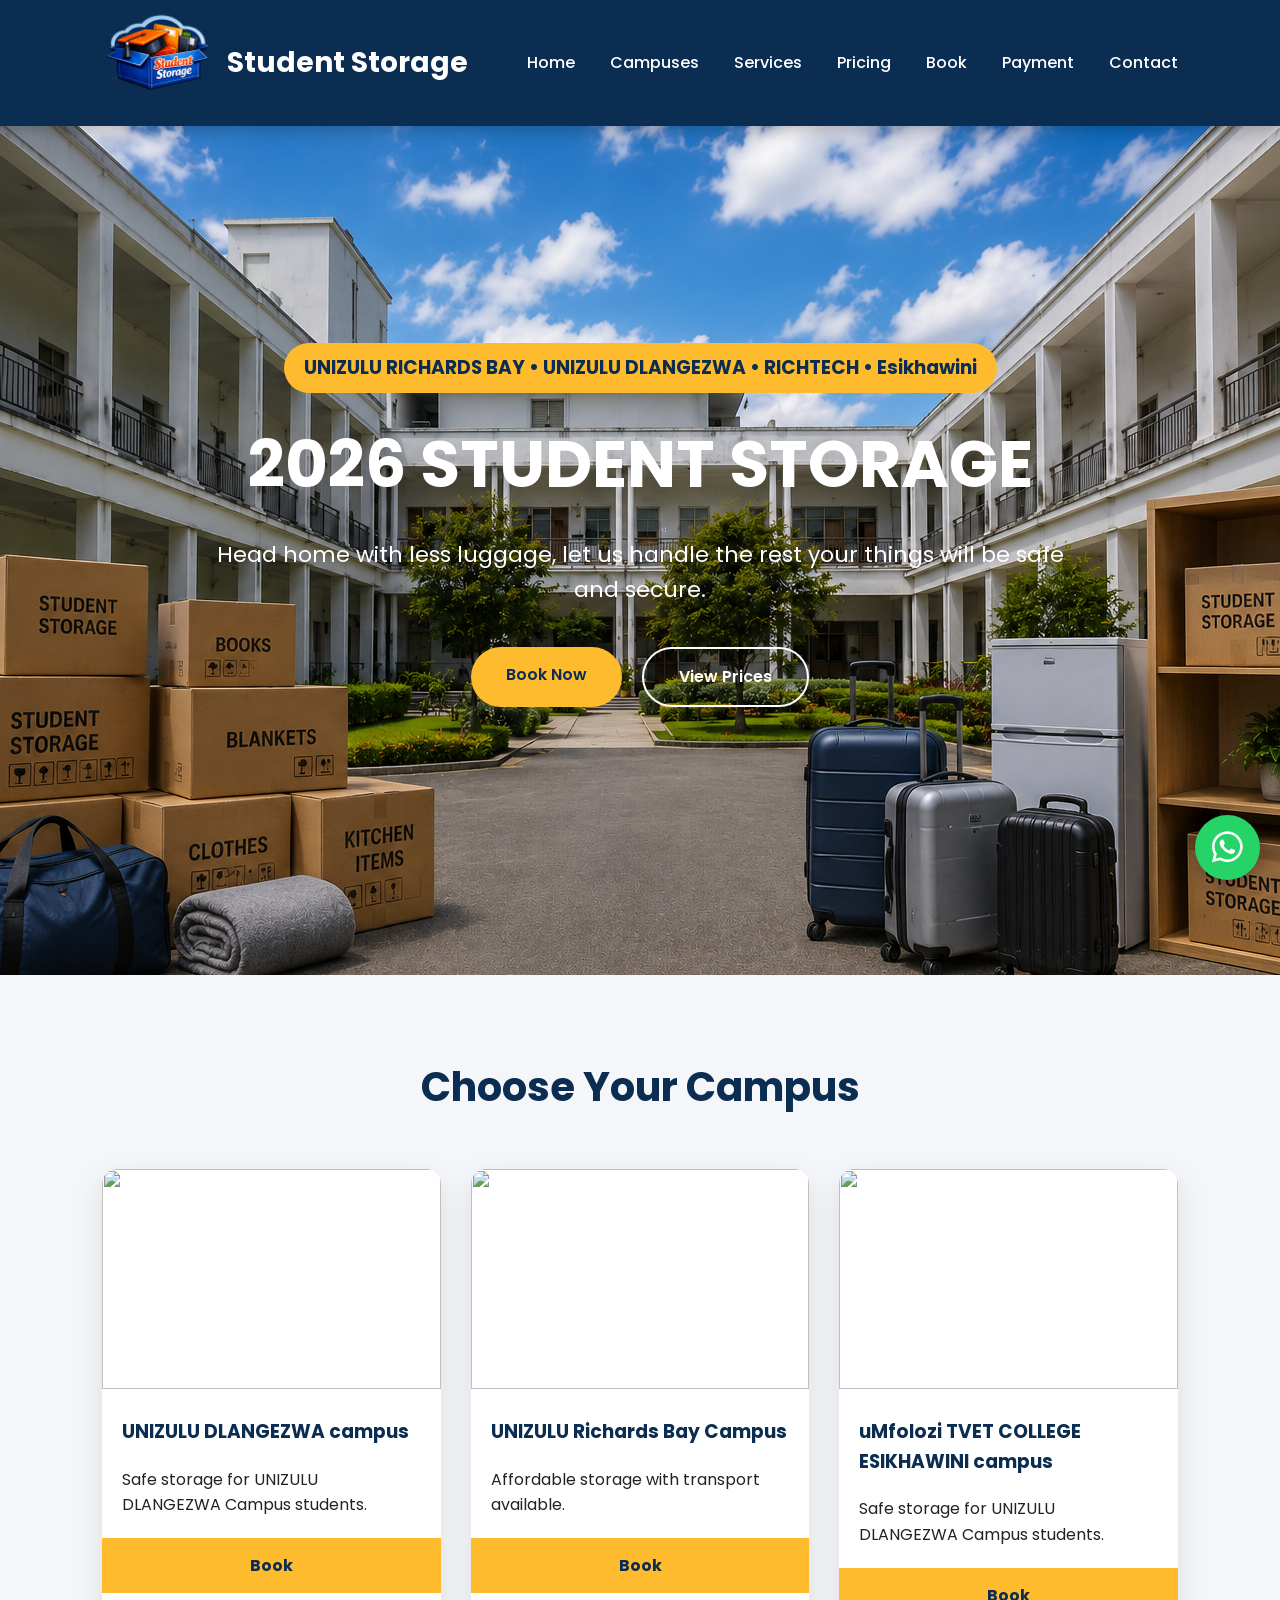
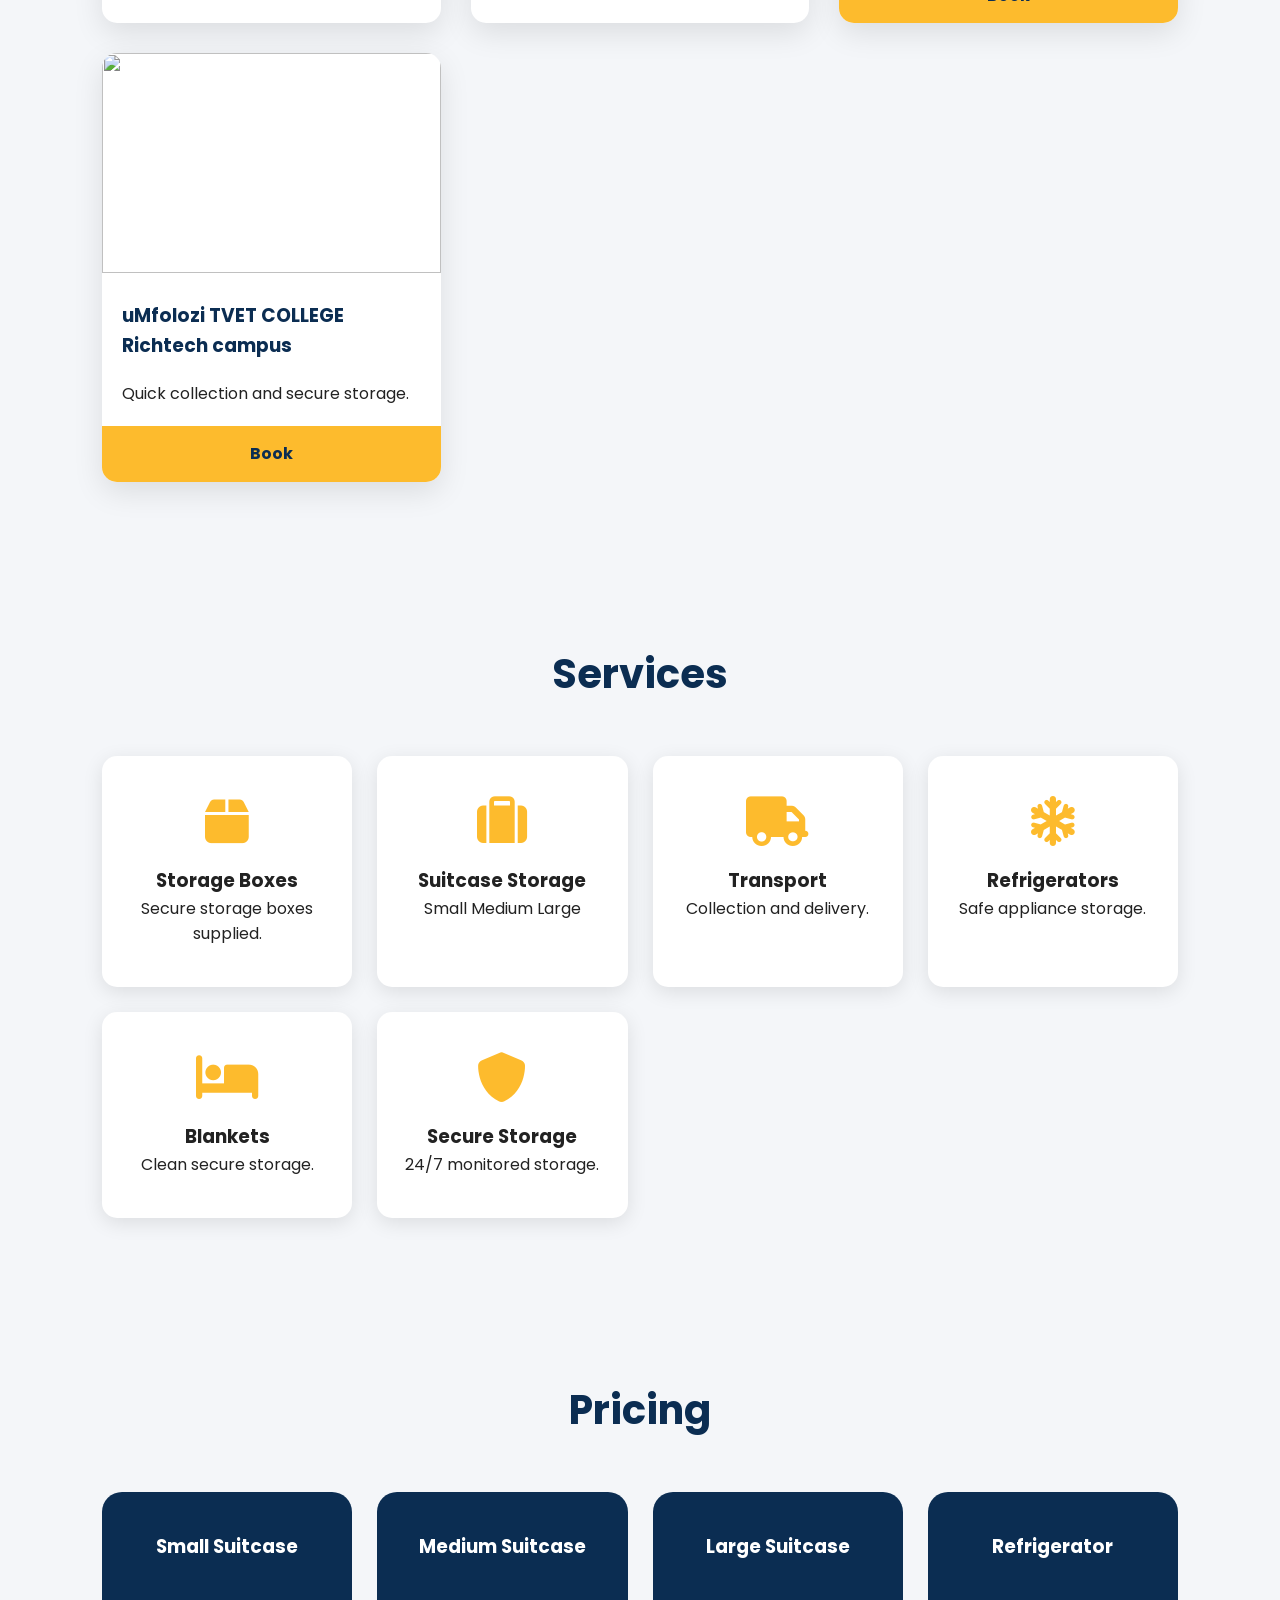
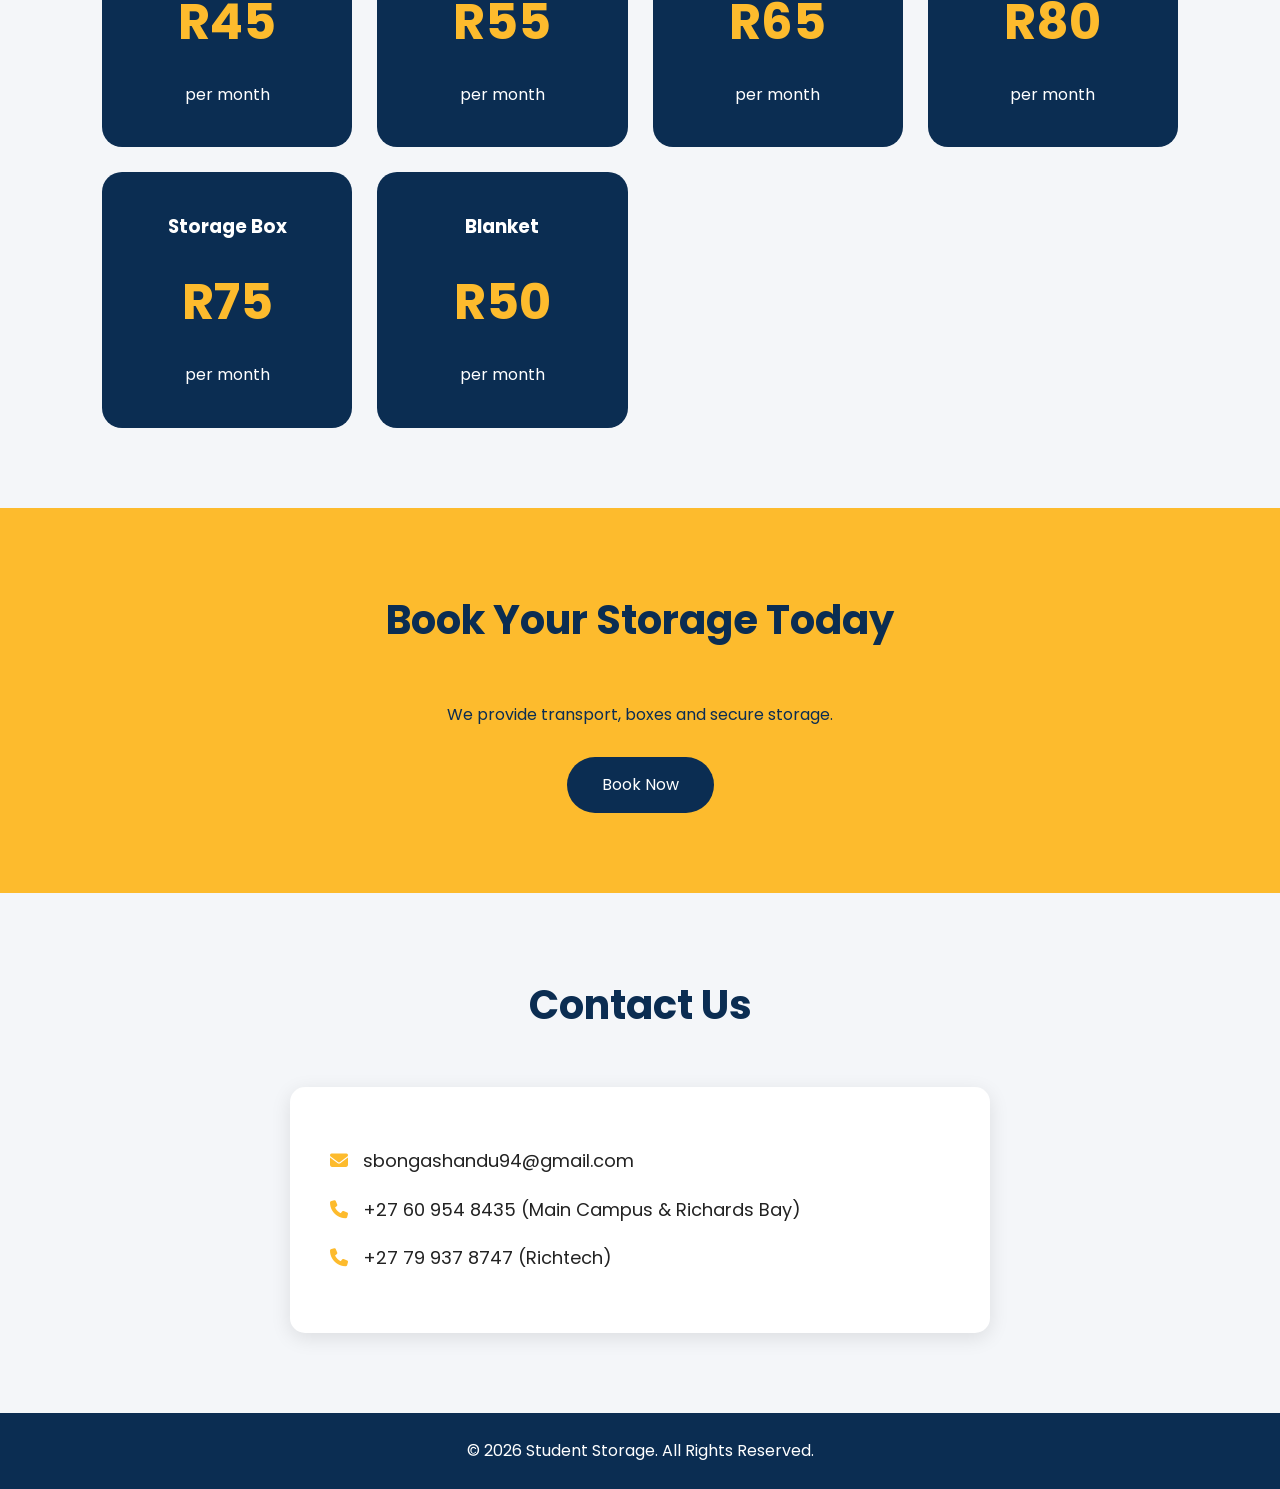
==== commit da829111: "caps" ====
--- a/index.html
+++ b/index.html
@@ -135,7 +135,7 @@
 
 <img src="images/main-campus.jpg">
 
-<h3>uMfolozi TVET COLLEGE Esikhawini campus</h3>
+<h3>uMfolozi TVET COLLEGE ESIKHAWINI campus</h3>
 
 <p>
 Safe storage for UNIZULU DLANGEZWA Campus students.
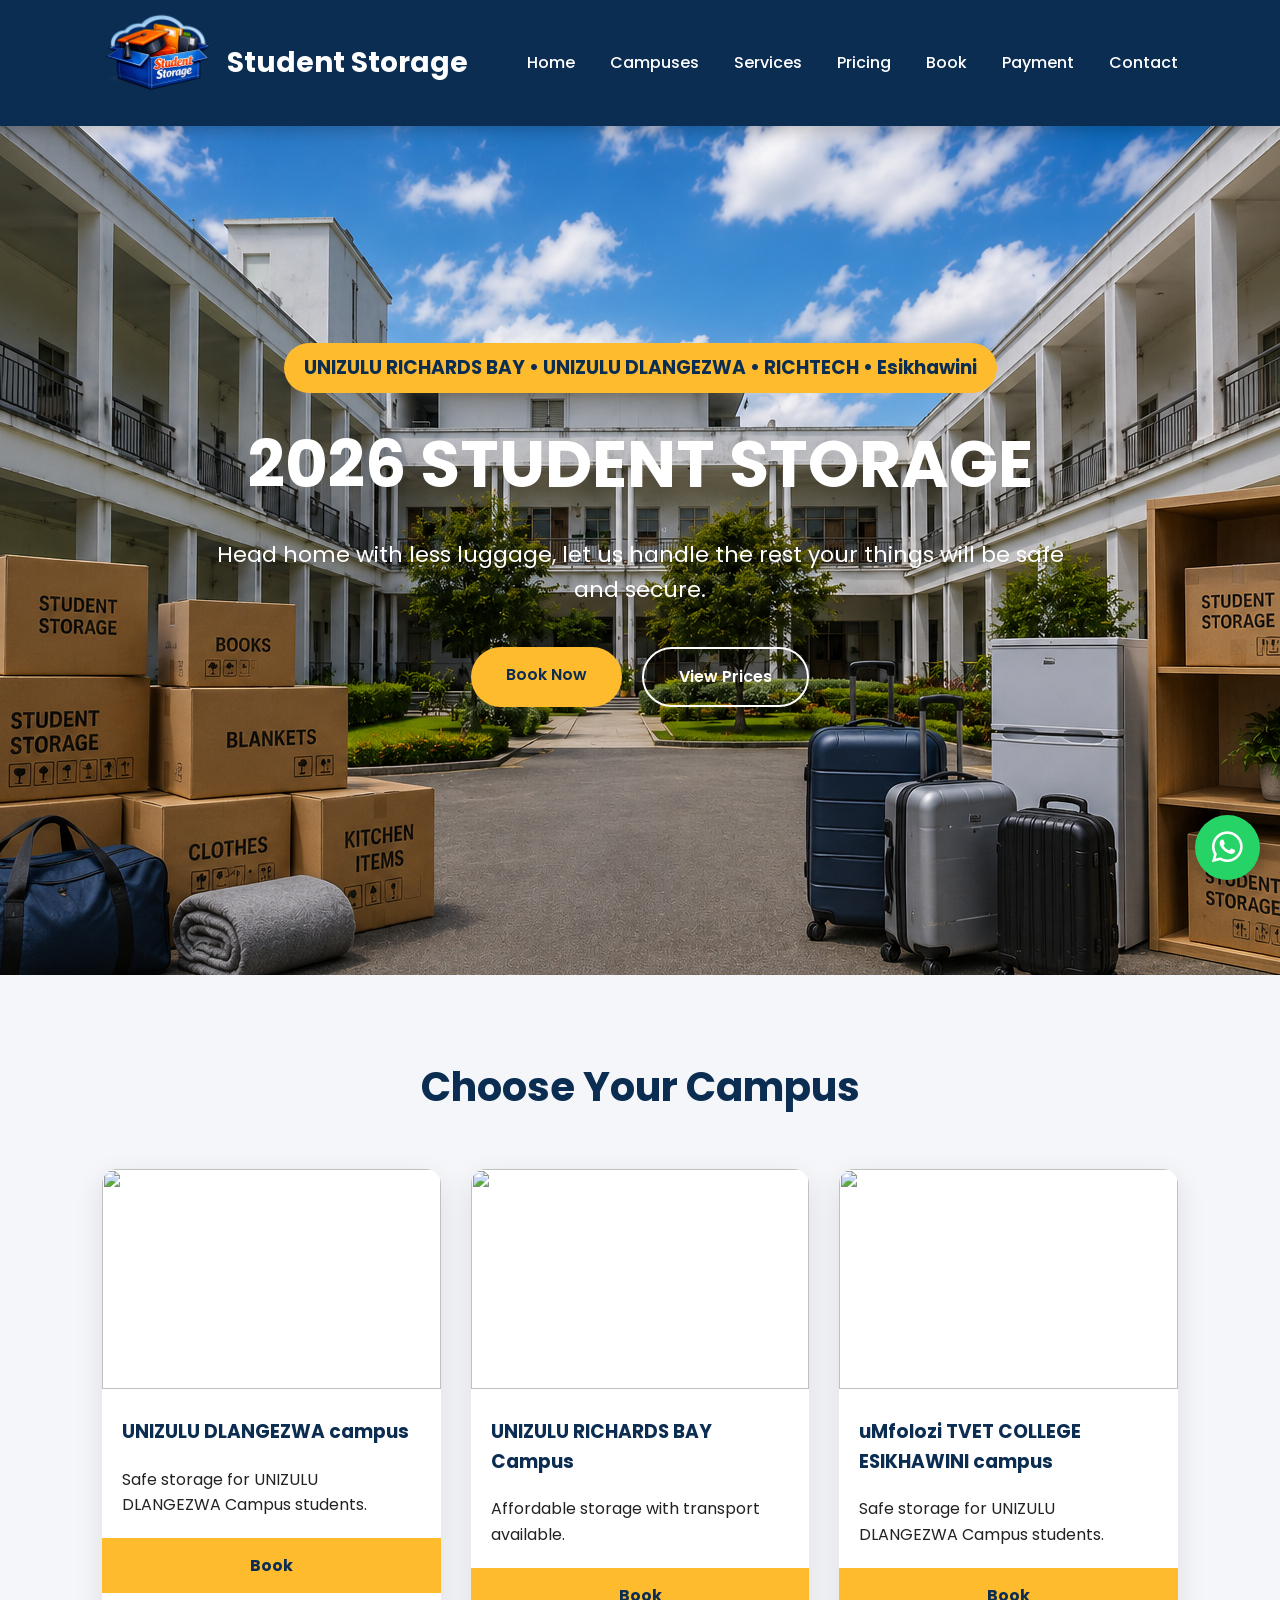
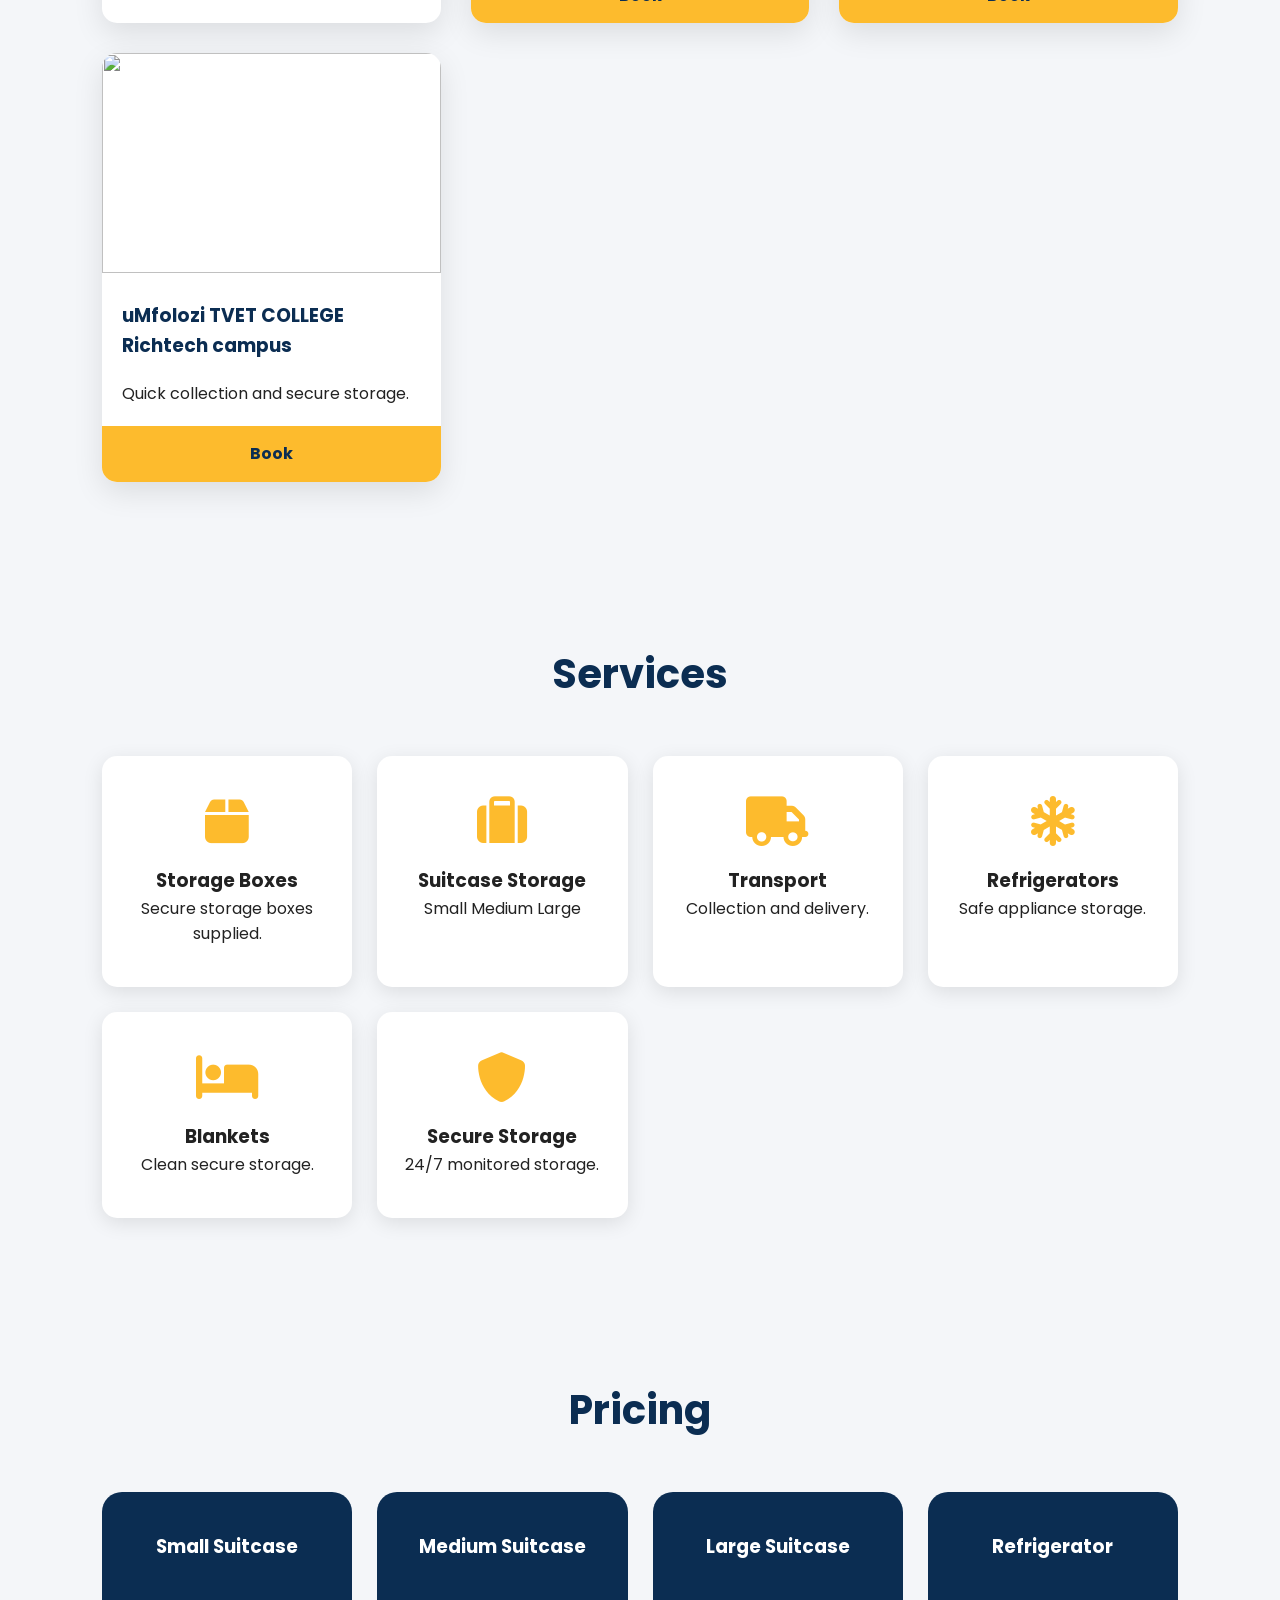
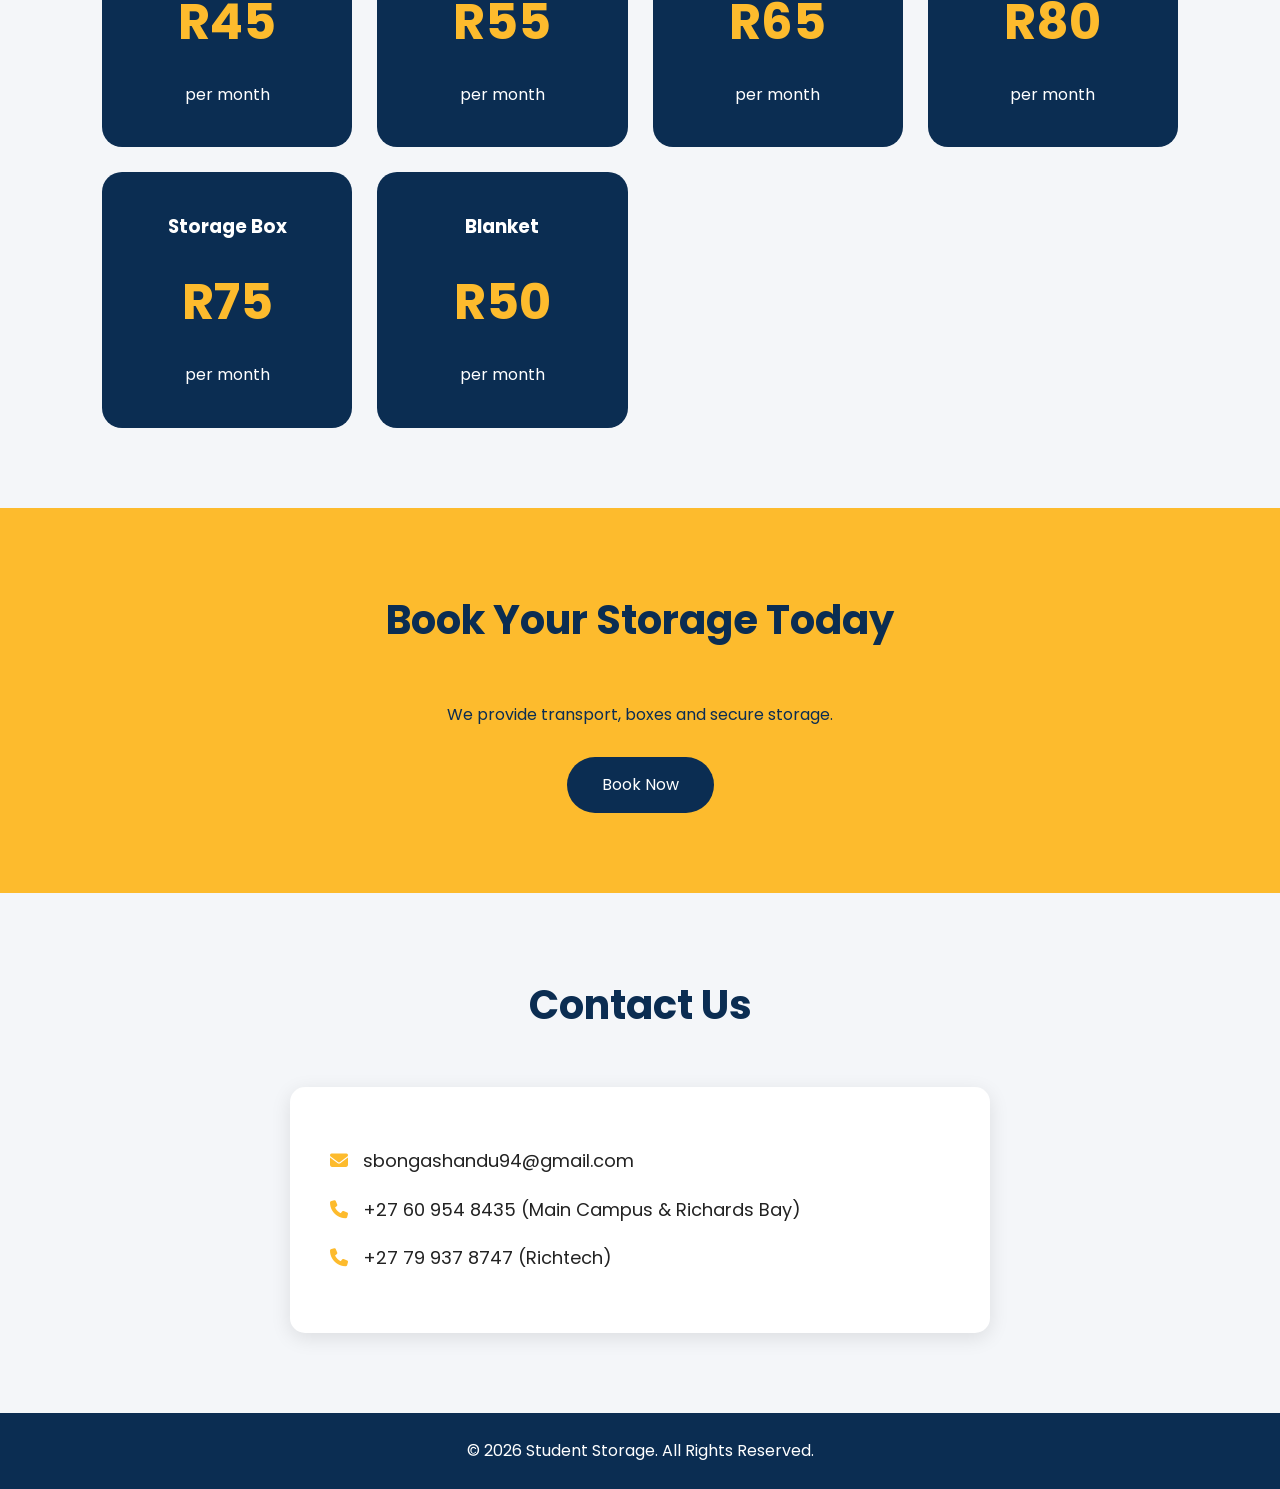
==== commit 5afa2744: "hhh" ====
--- a/index.html
+++ b/index.html
@@ -120,7 +120,7 @@
 
 <img src="images/richards.jpg">
 
-<h3> UNIZULU Richards Bay Campus</h3>
+<h3> UNIZULU RICHARDS BAY Campus</h3>
 
 <p>
 Affordable storage with transport available.
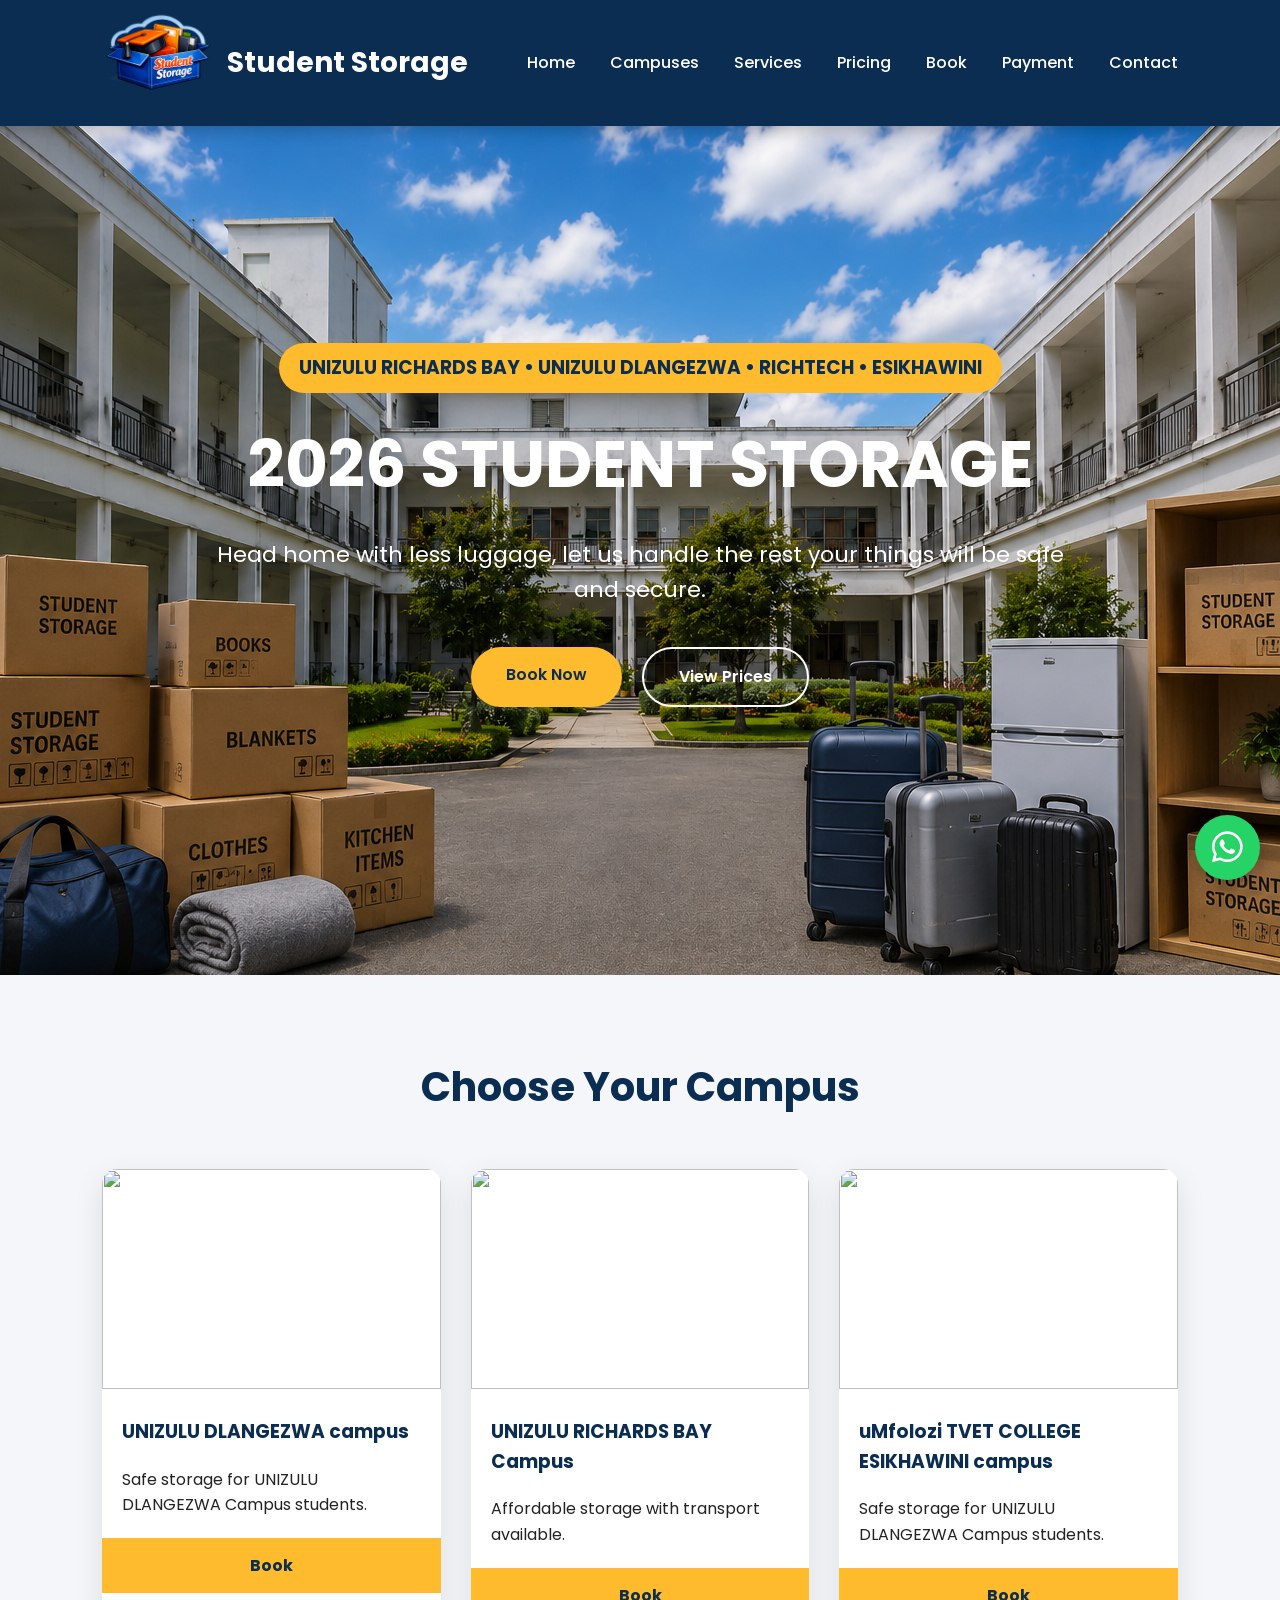
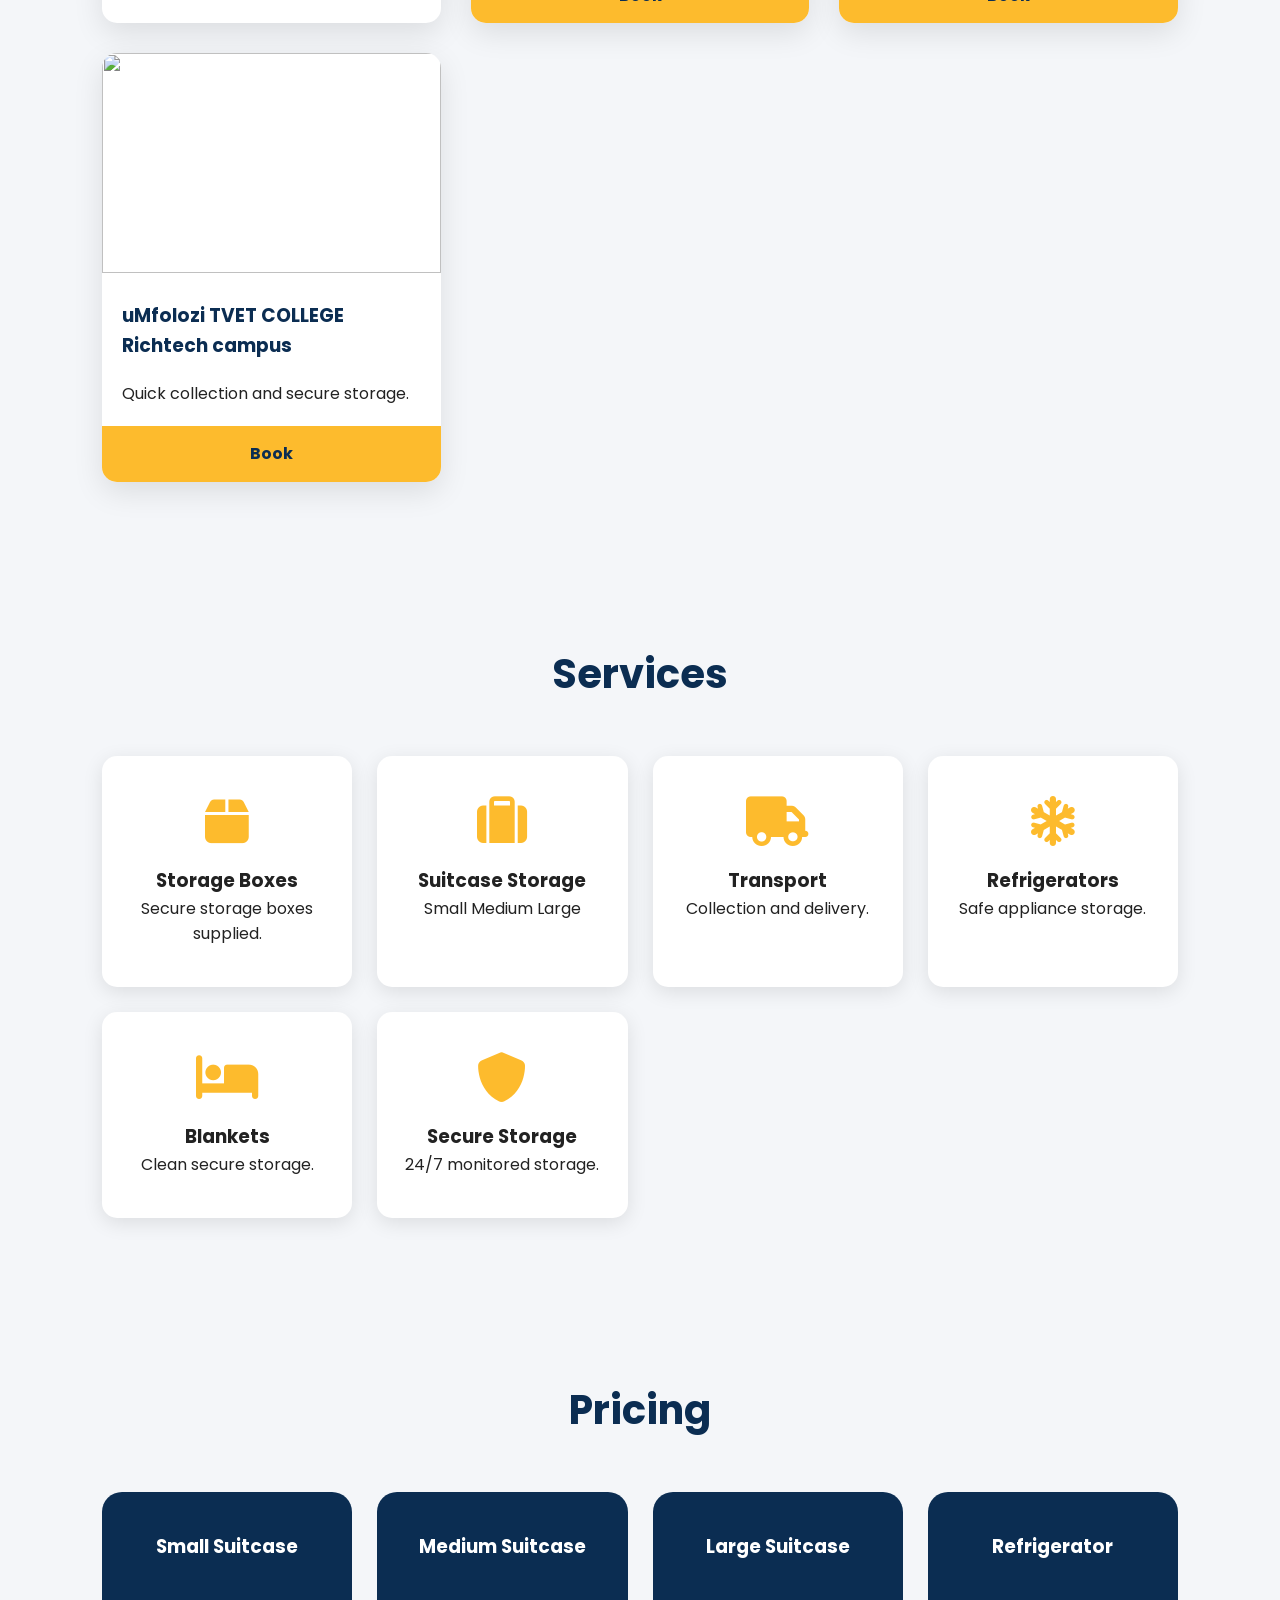
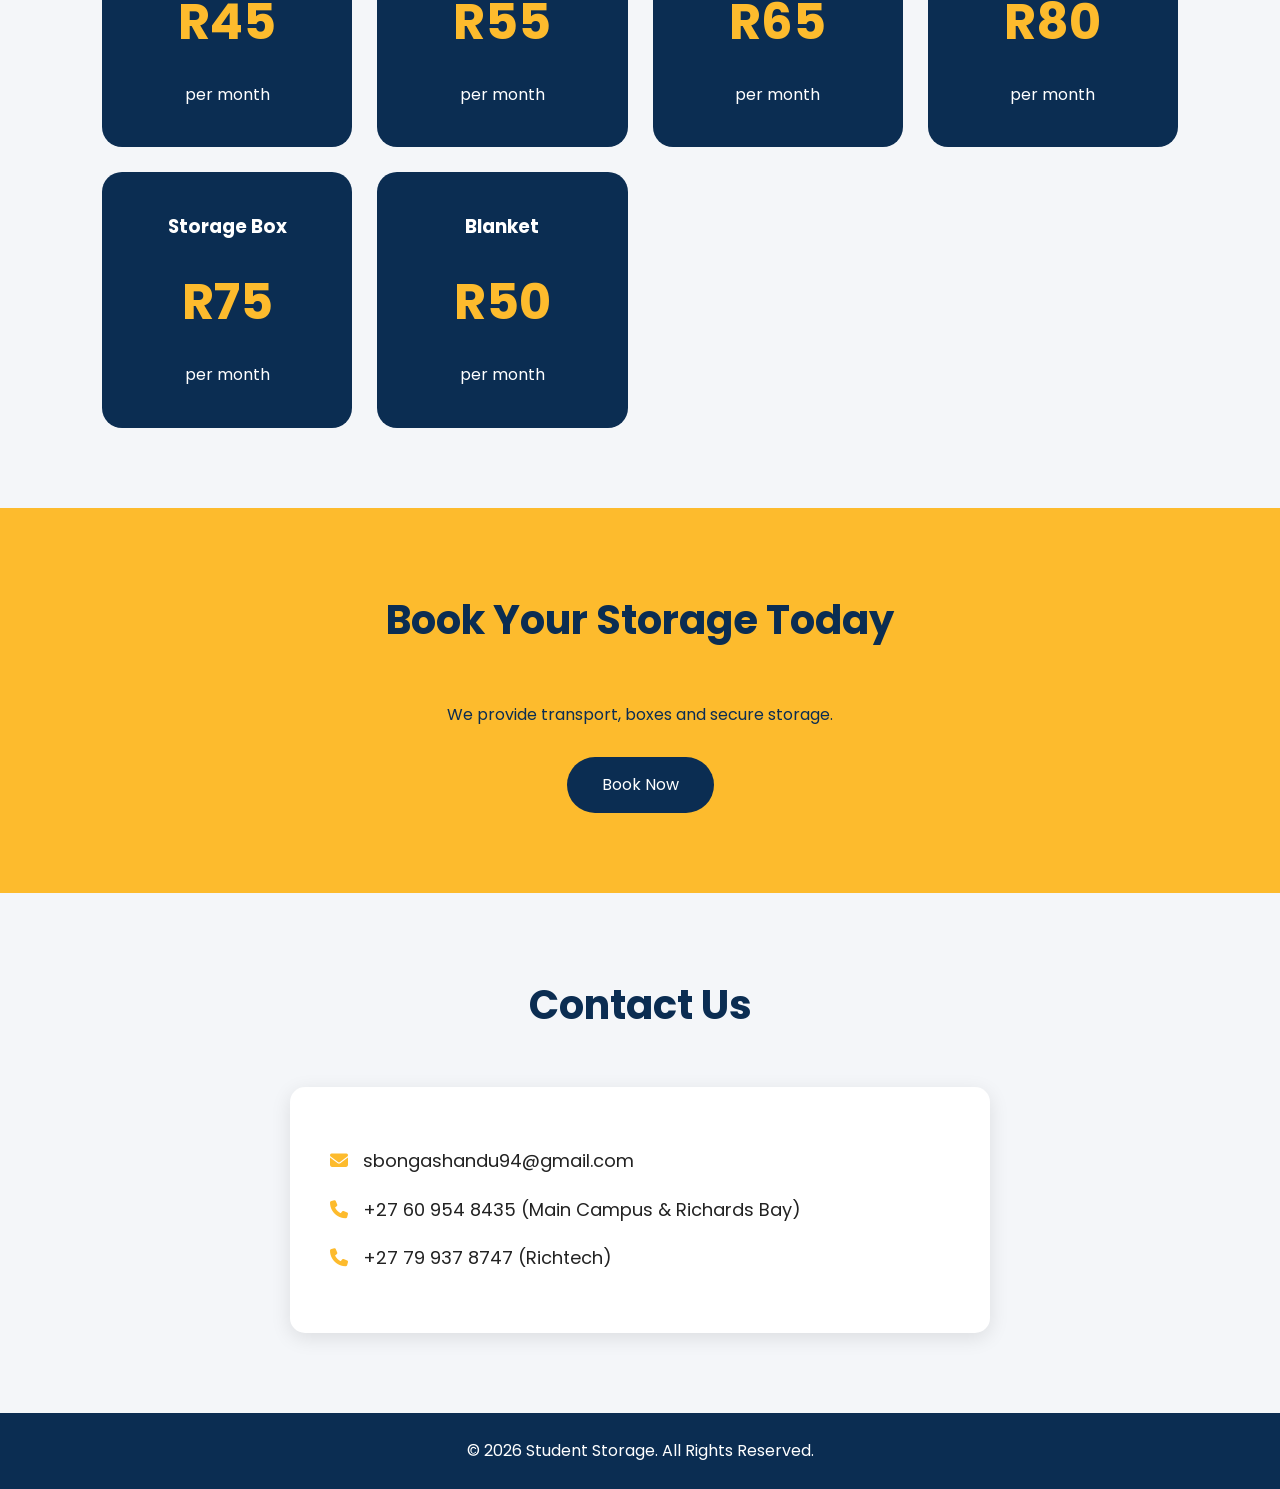
==== commit fdfe781b: "last" ====
--- a/index.html
+++ b/index.html
@@ -67,7 +67,7 @@
 
 <div class="overlay">
 
-<h3>UNIZULU RICHARDS BAY • UNIZULU DLANGEZWA • RICHTECH • Esikhawini</h3>
+<h3>UNIZULU RICHARDS BAY • UNIZULU DLANGEZWA • RICHTECH • ESIKHAWINI</h3>
 
 <h1>2026 STUDENT STORAGE</h1>
 
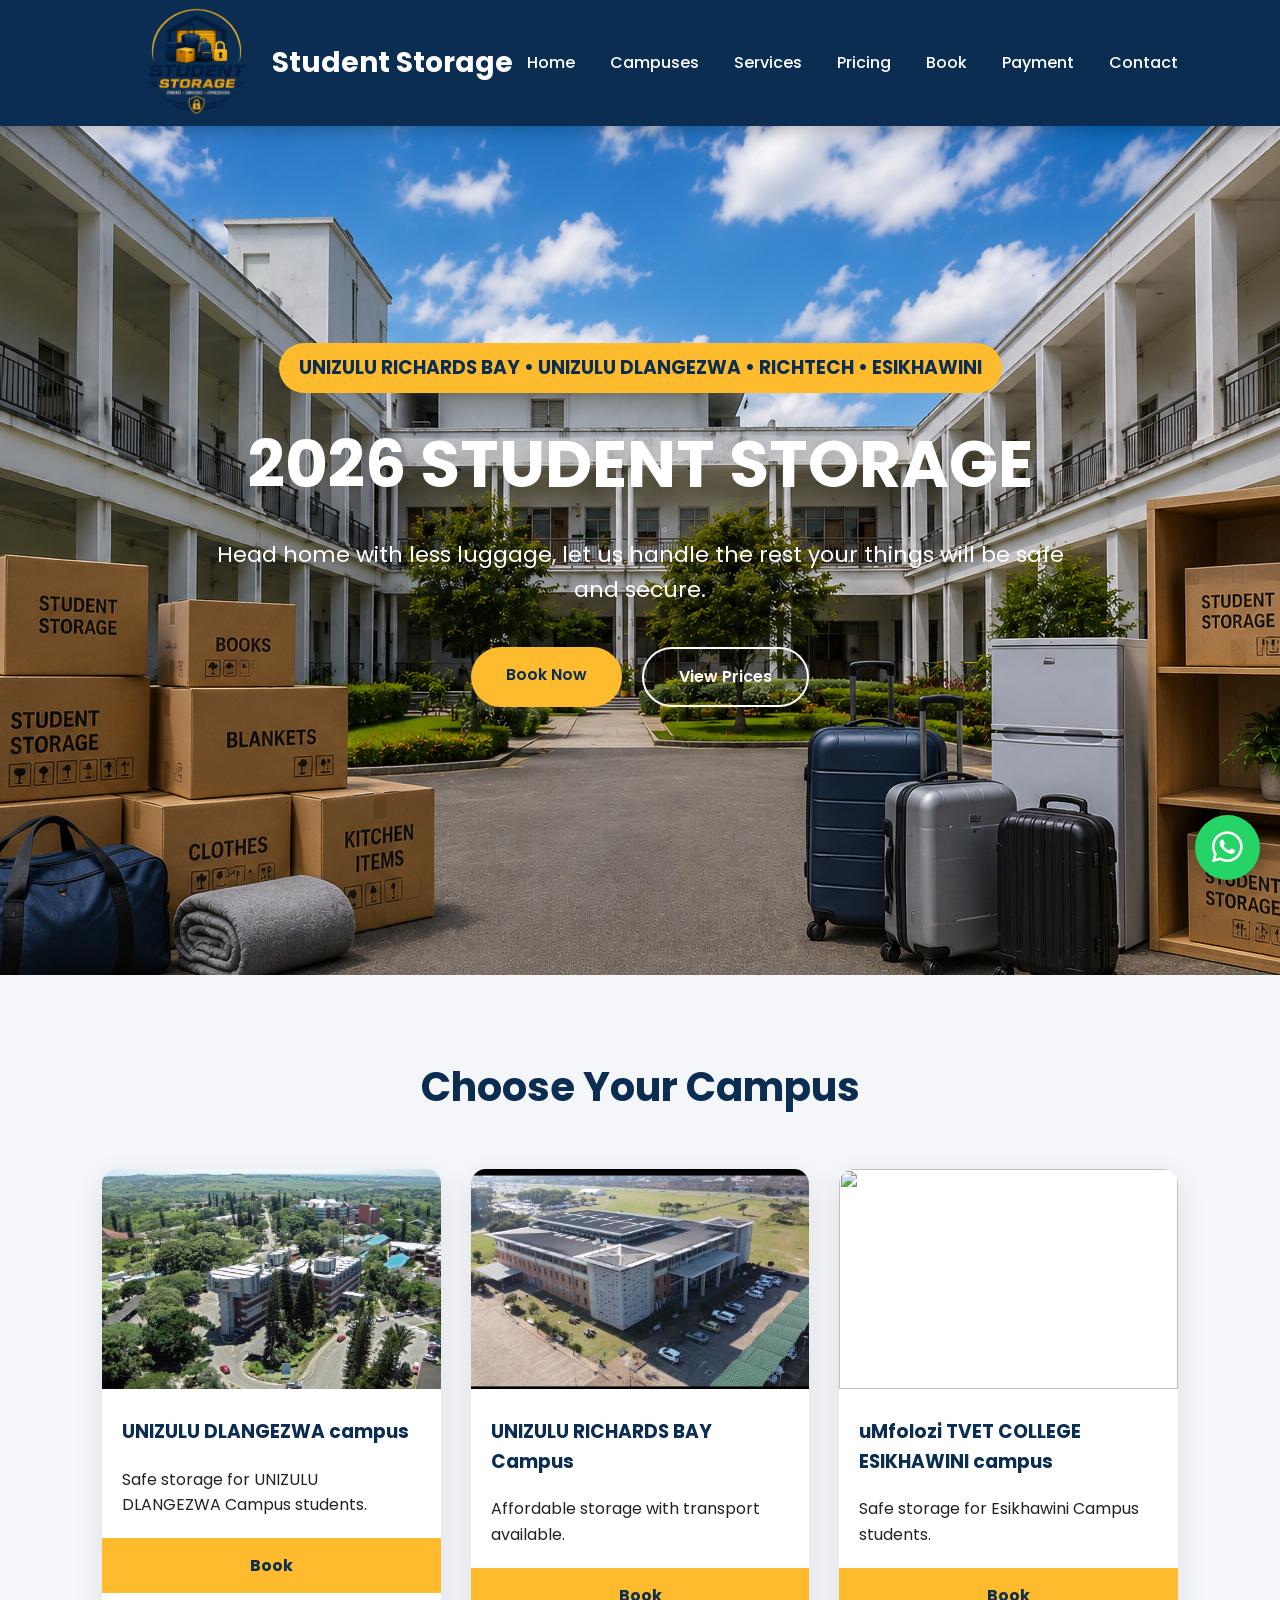
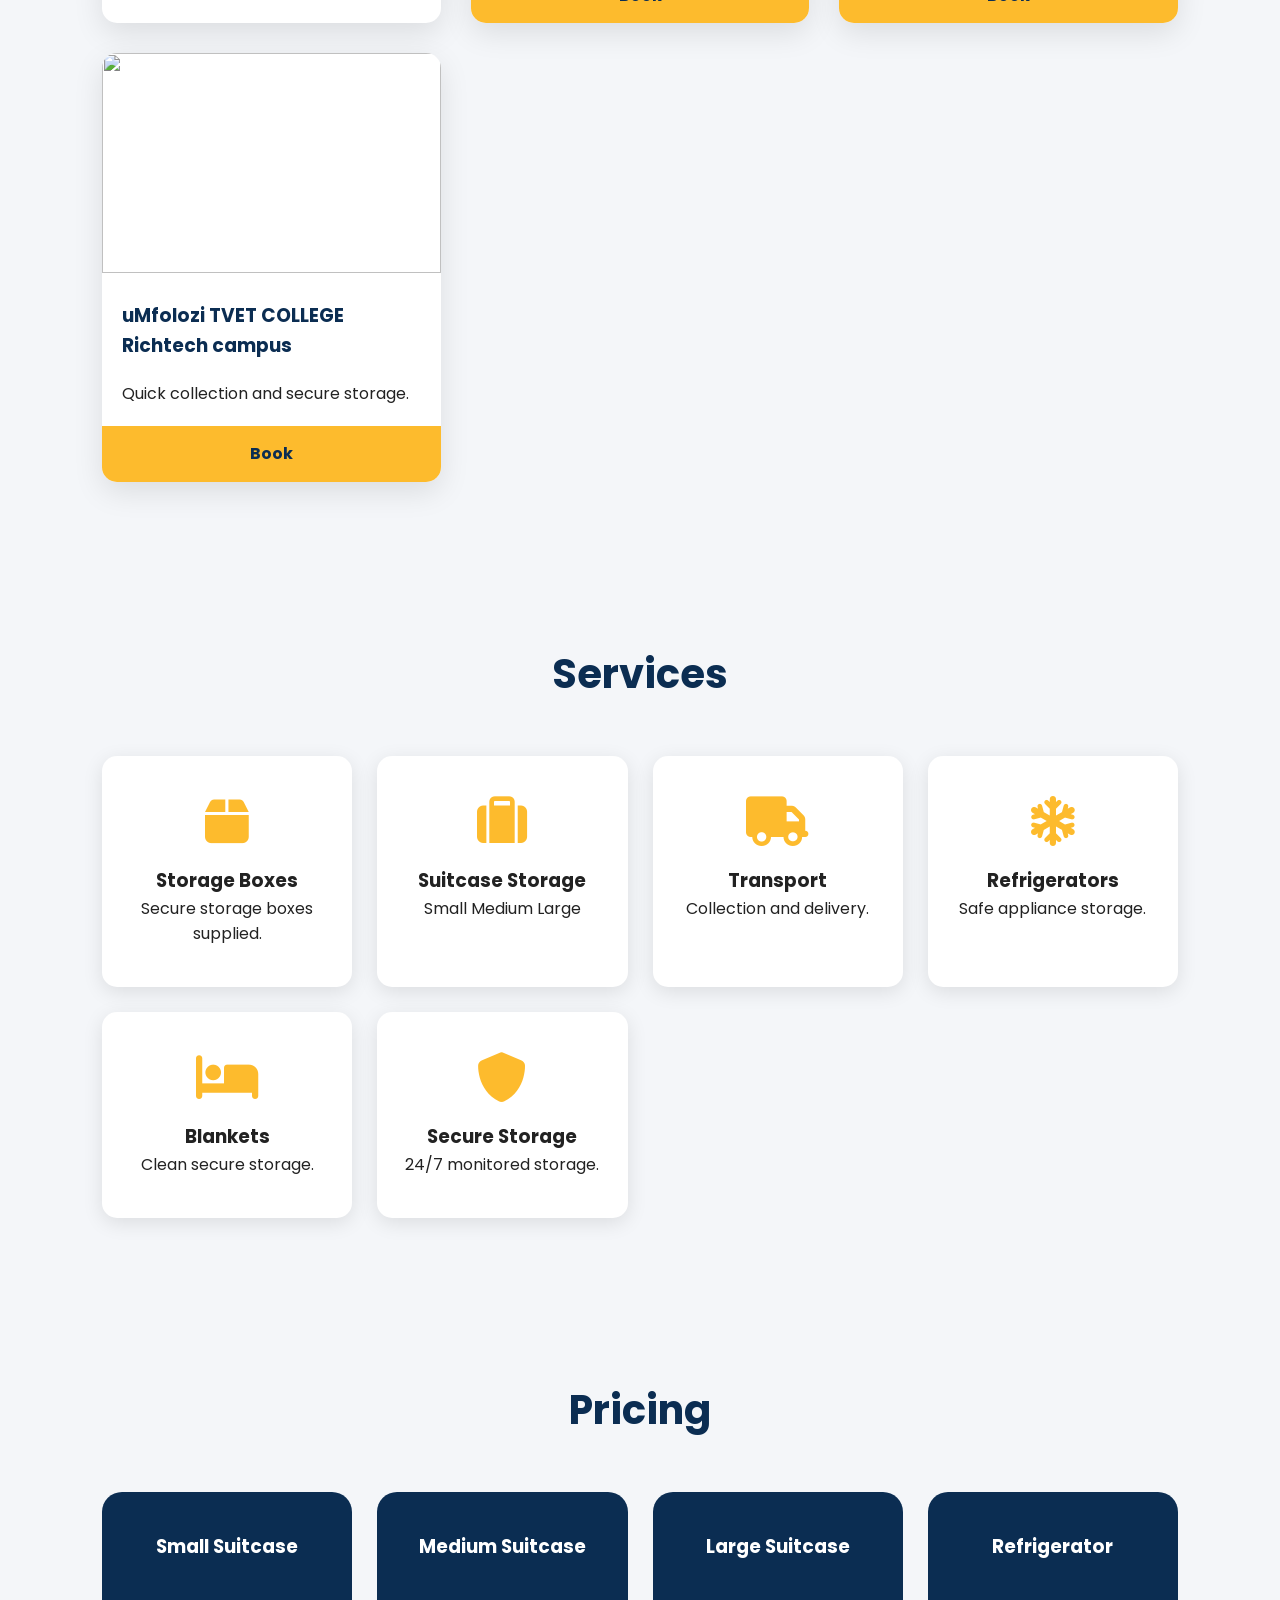
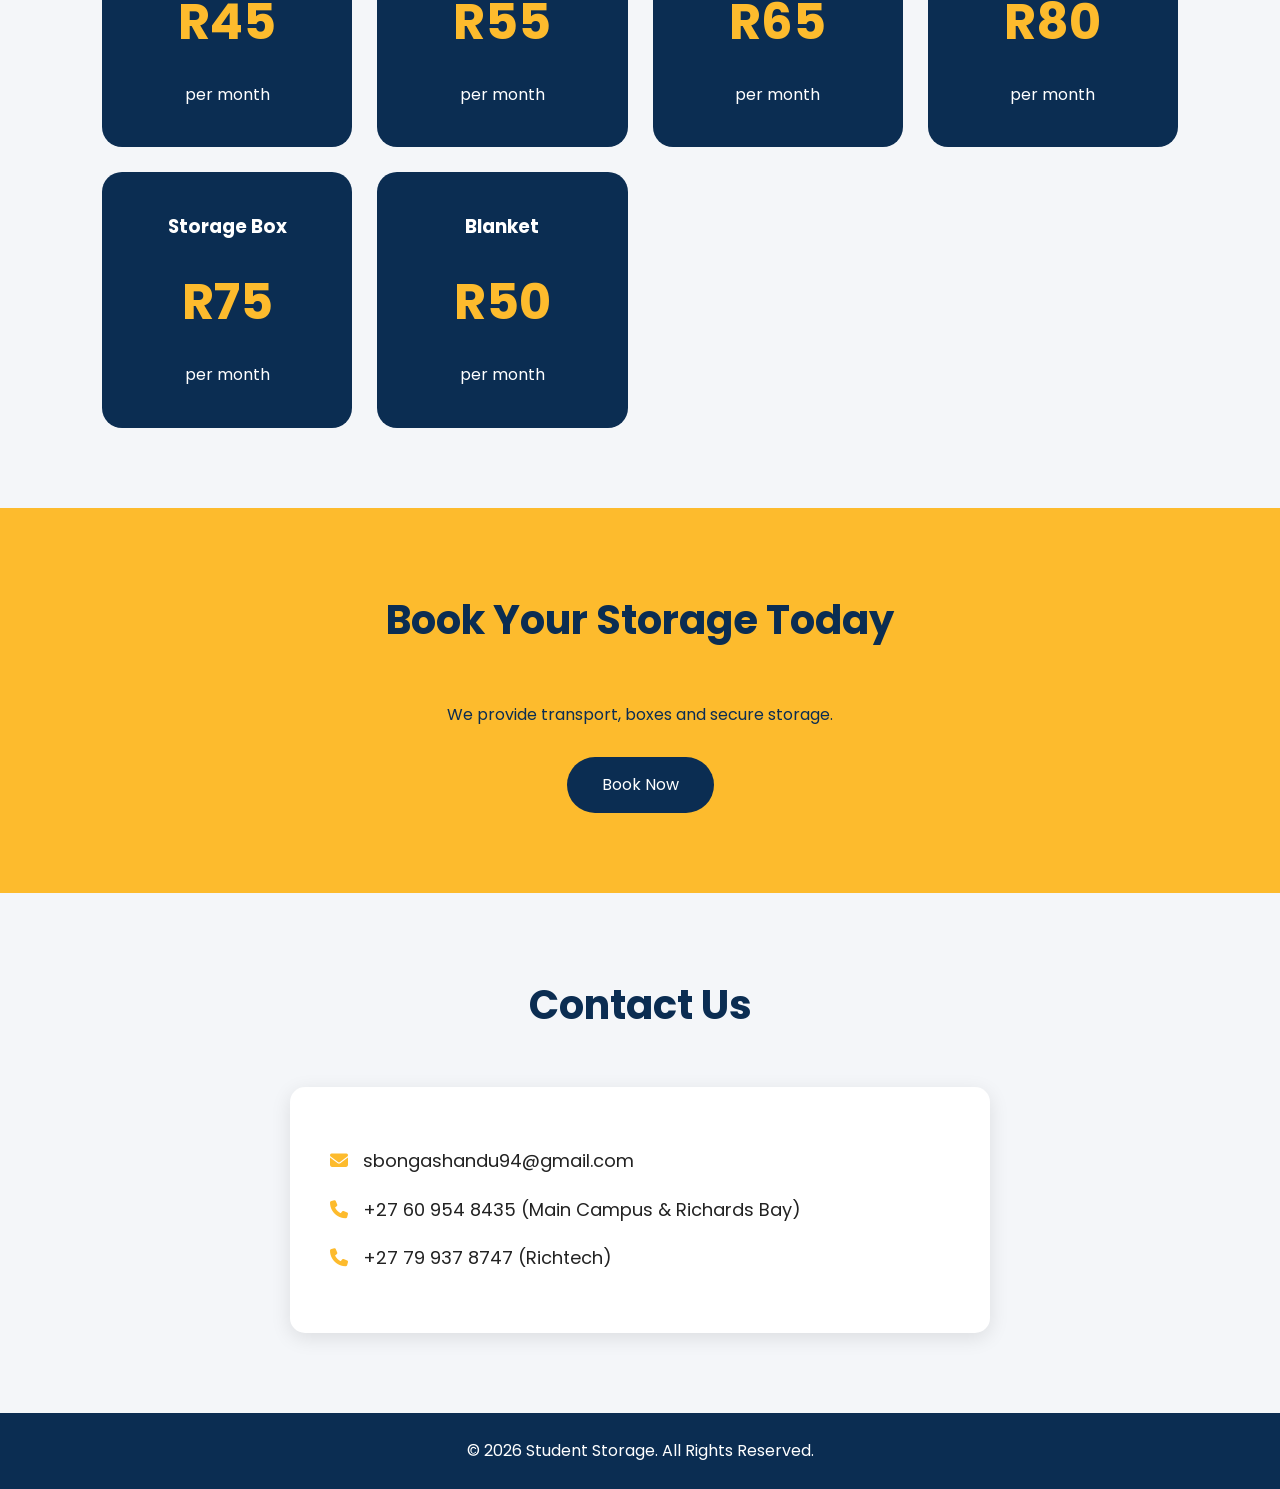
==== commit 79f13239: "pis" ====
--- a/index.html
+++ b/index.html
@@ -102,7 +102,7 @@
 
 <div class="campus-card">
 
-<img src="images/main-campus.jpg">
+<img src="images/dlangezwa.jpg">
 
 <h3>UNIZULU DLANGEZWA campus</h3>
 
@@ -133,12 +133,12 @@
 </div>
 <div class="campus-card">
 
-<img src="images/main-campus.jpg">
+<img src="images/esikhawini">
 
 <h3>uMfolozi TVET COLLEGE ESIKHAWINI campus</h3>
 
 <p>
-Safe storage for UNIZULU DLANGEZWA Campus students.
+Safe storage for Esikhawini Campus students.
 </p>
 
 <a href="booking.html" class="card-btn">
--- a/css/style.css
+++ b/css/style.css
@@ -810,6 +810,7 @@
     height:90px;
     width: auto;
     display:block;
+    
 }
 
 .logo span{
@@ -818,4 +819,37 @@
     font-weight:700;
     line-height:1;
     margin:0;
+}
+.whatsapp-btn{
+    width:50%;
+    background:#25D366 !important;
+    color:white !important;
+    border:none;
+    padding:15px;
+    border-radius:50px;
+    font-size:18px;
+    font-weight:bold;
+    cursor:pointer;
+    transition:0.3s;
+}
+
+.whatsapp-btn:hover{
+    background:#128C7E !important;
+    transform:translateY(-2px);
+}whatsapp-btn{
+    width:50%;
+    background:#25D366 !important;
+    color:white !important;
+    border:none;
+    padding:15px;
+    border-radius:50px;
+    font-size:18px;
+    font-weight:bold;
+    cursor:pointer;
+    transition:0.3s;
+}
+
+.whatsapp-btn:hover{
+    background:#128C7E !important;
+    transform:translateY(-2px);
 }
